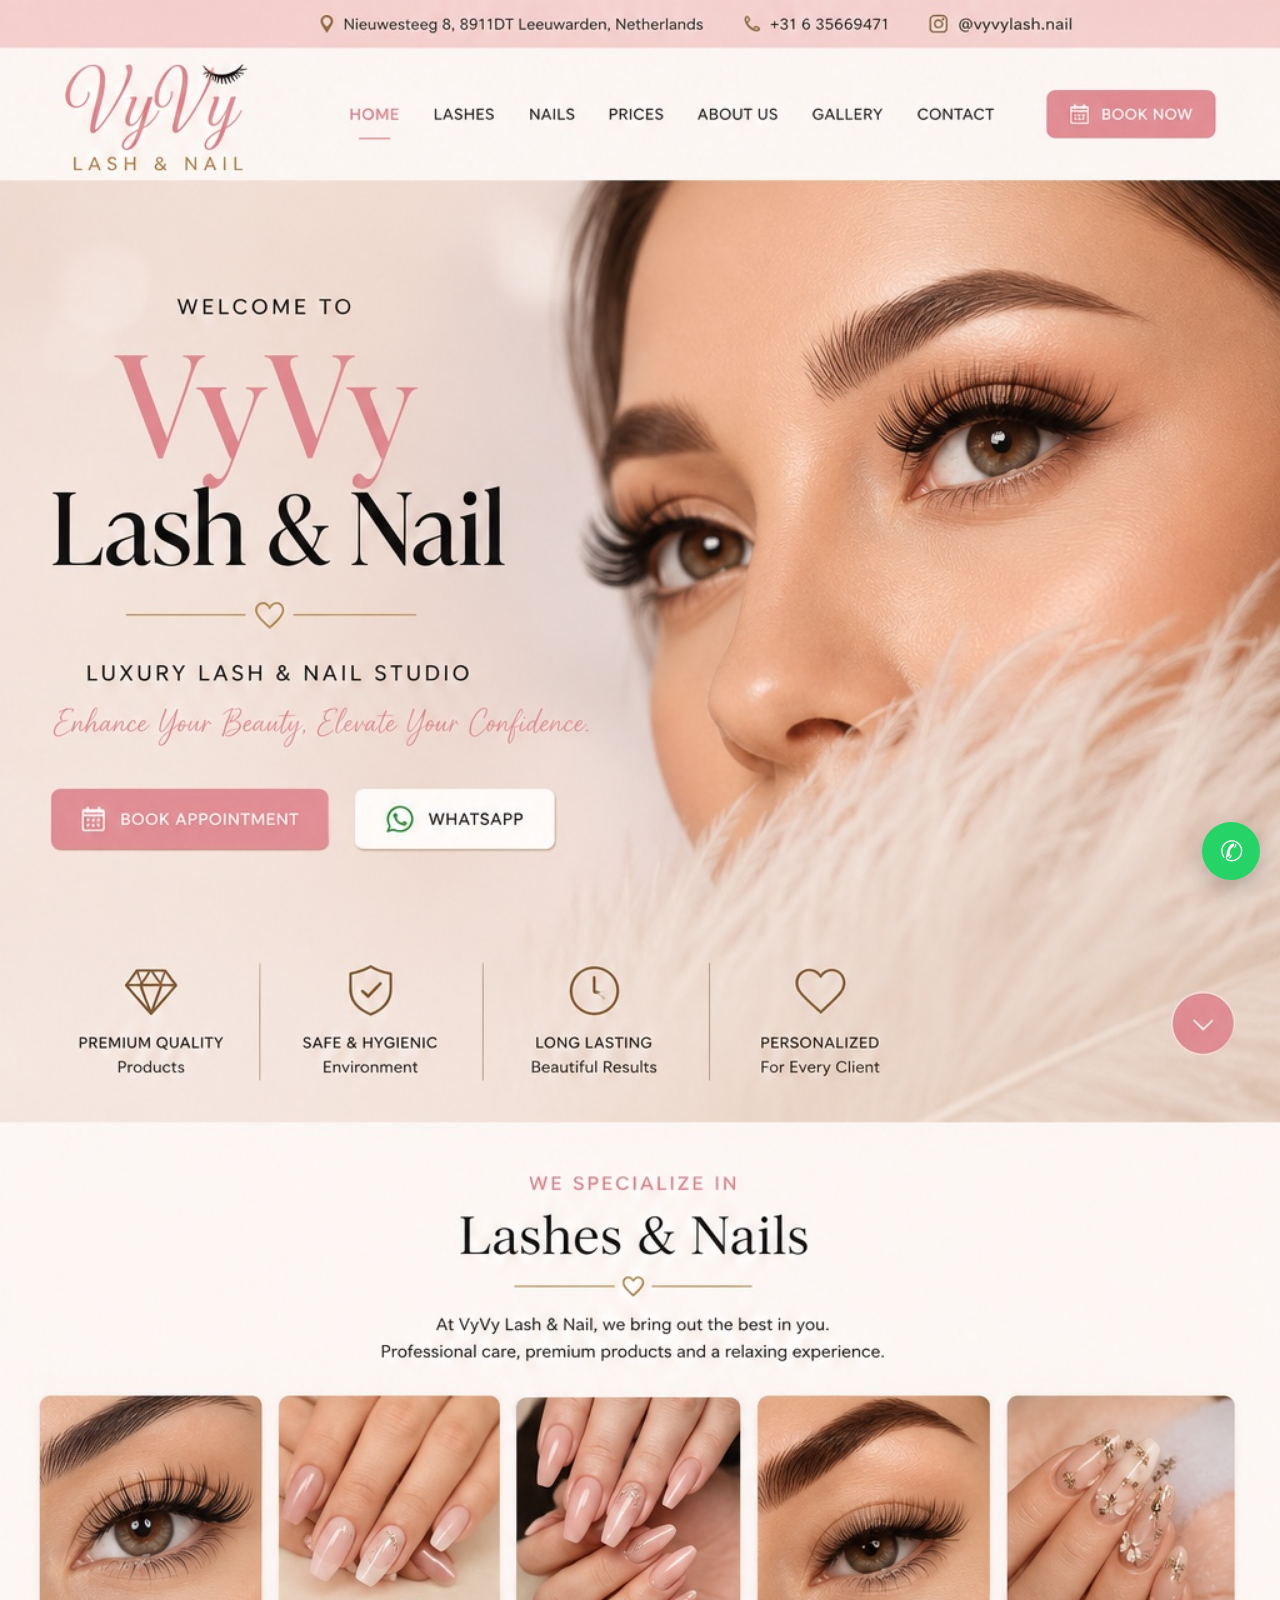
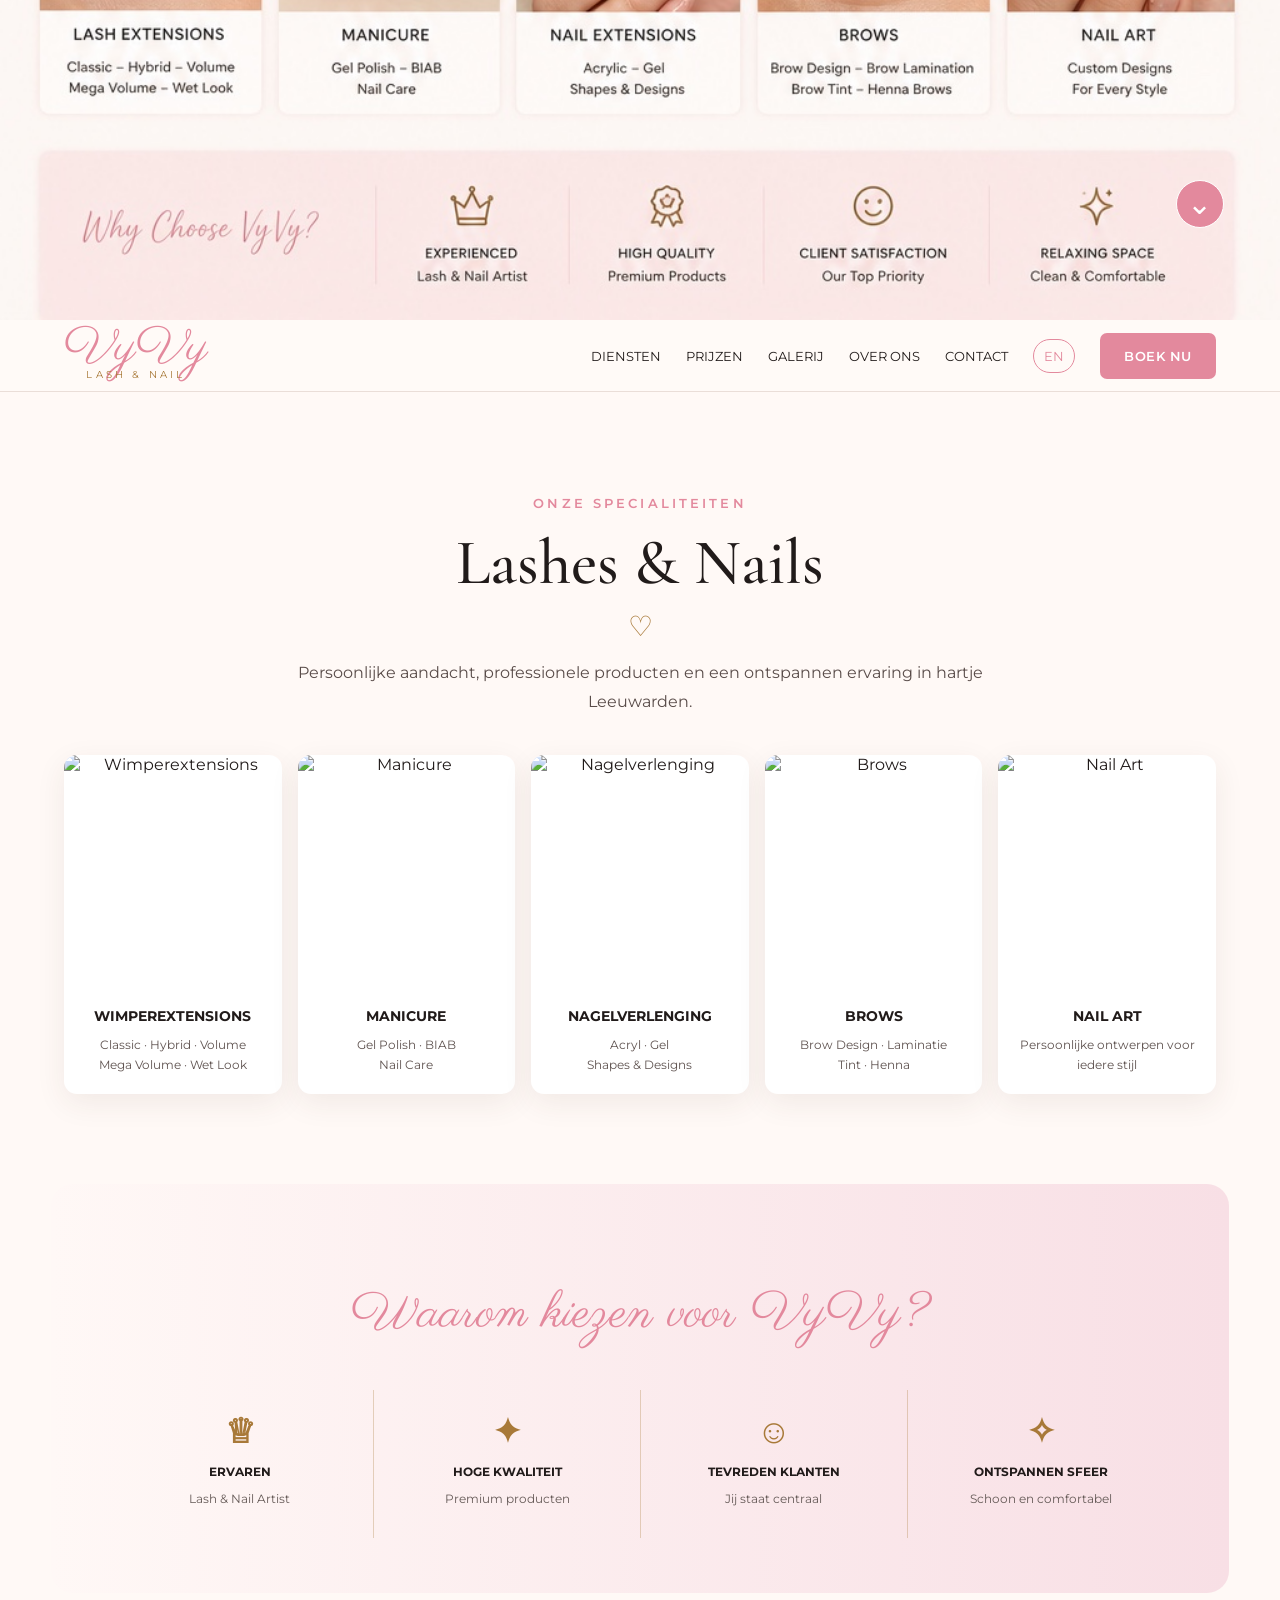
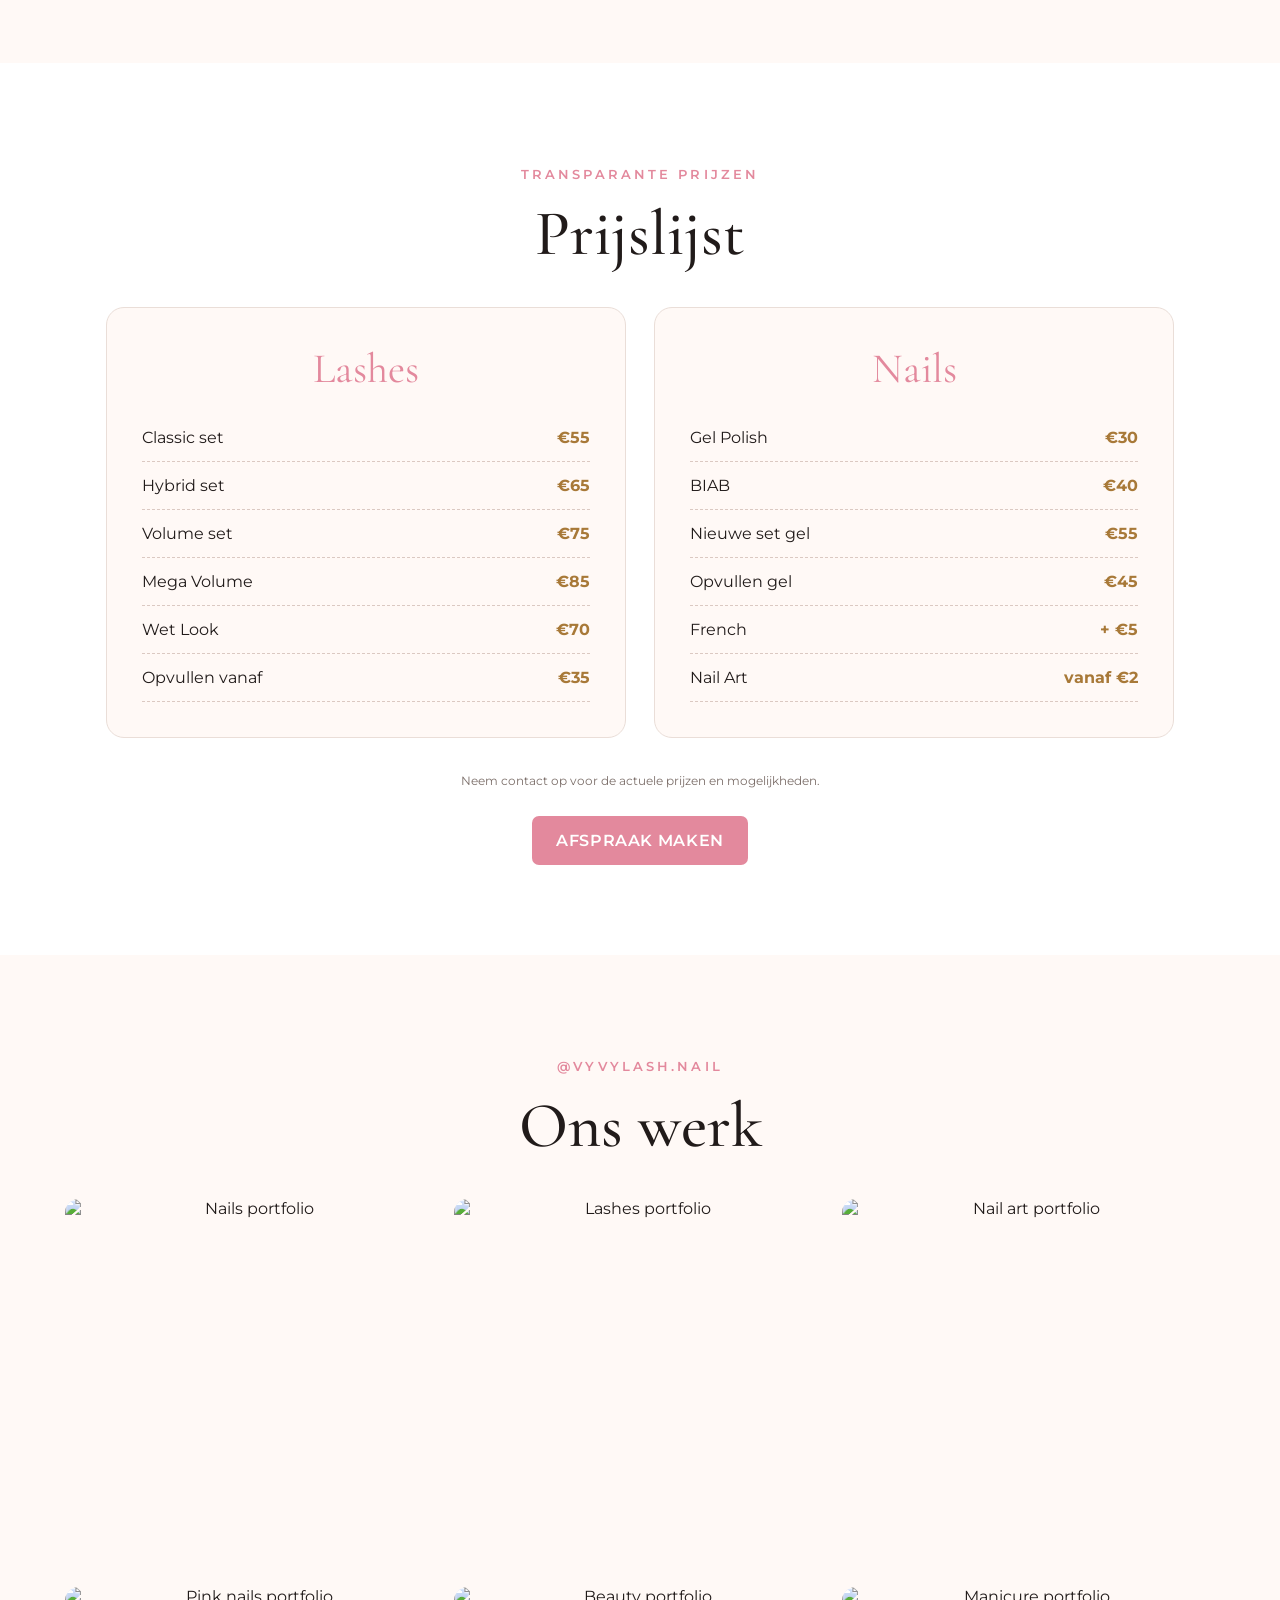
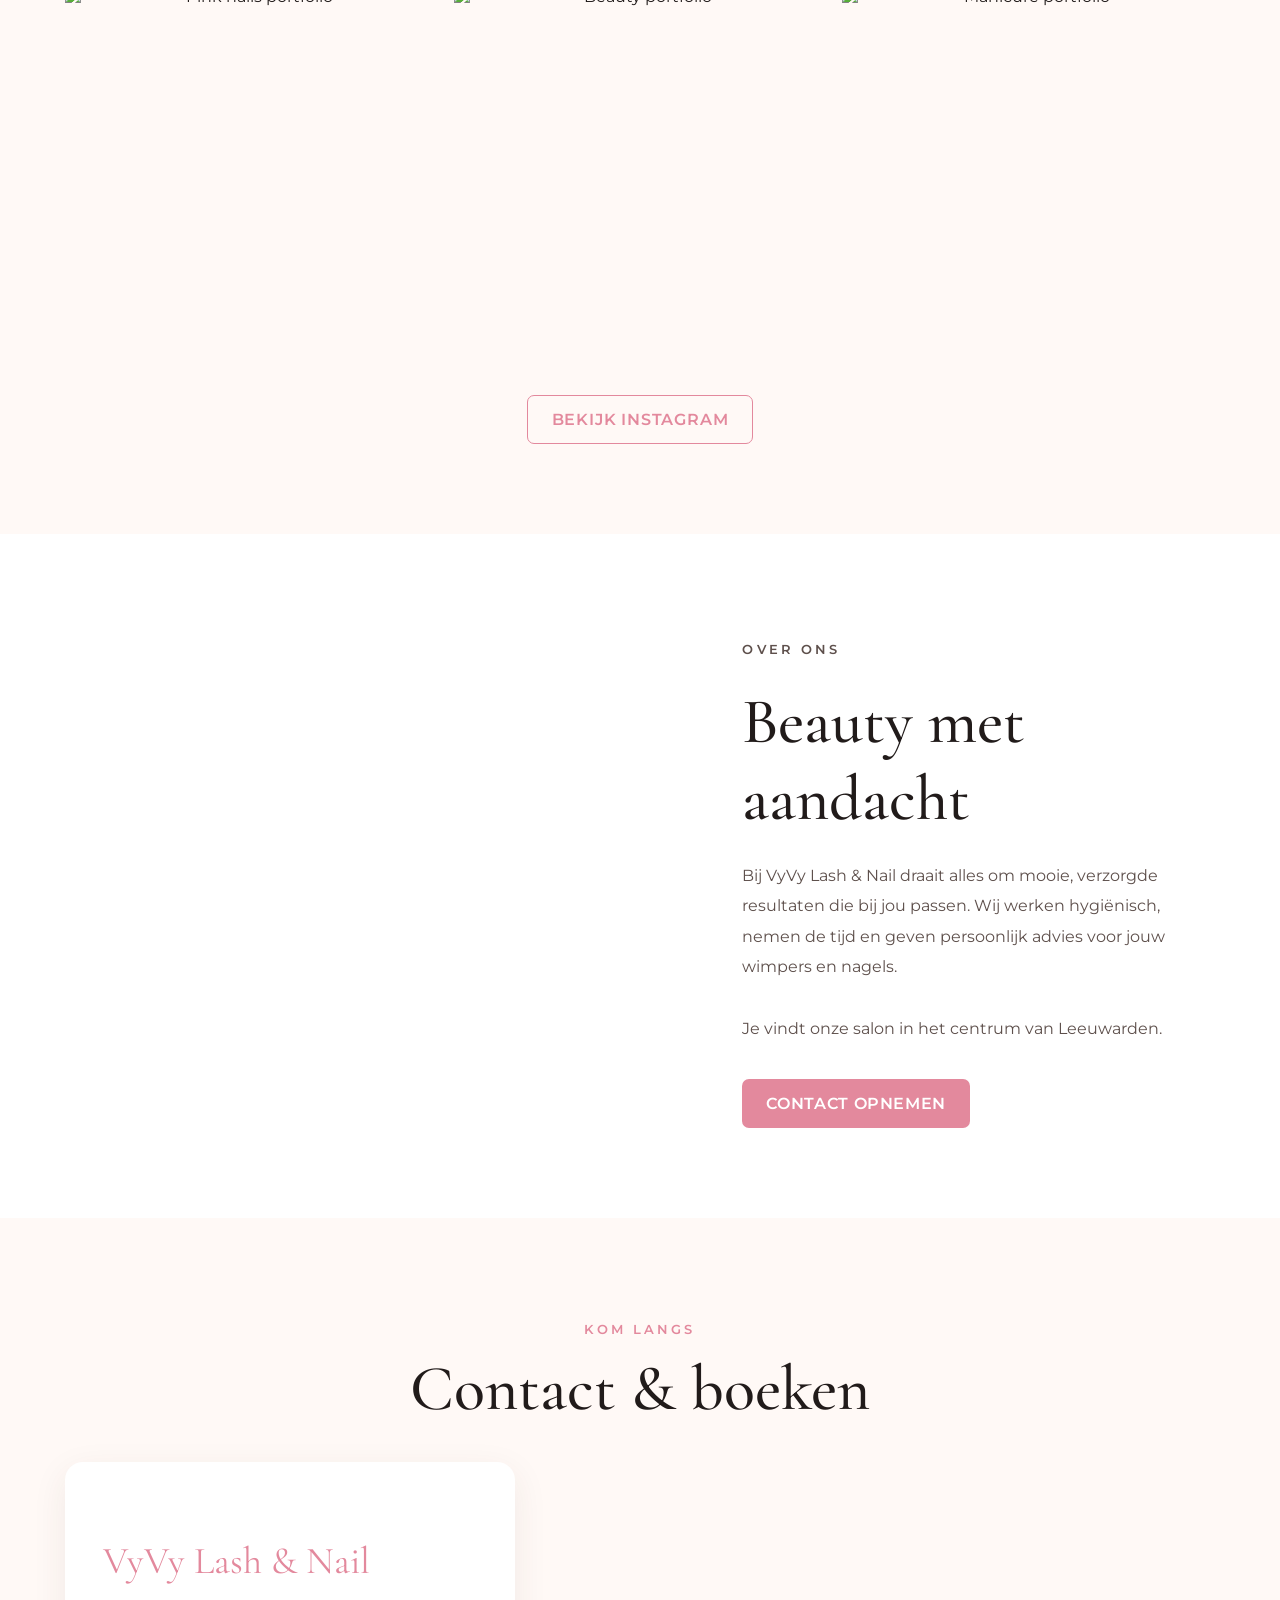
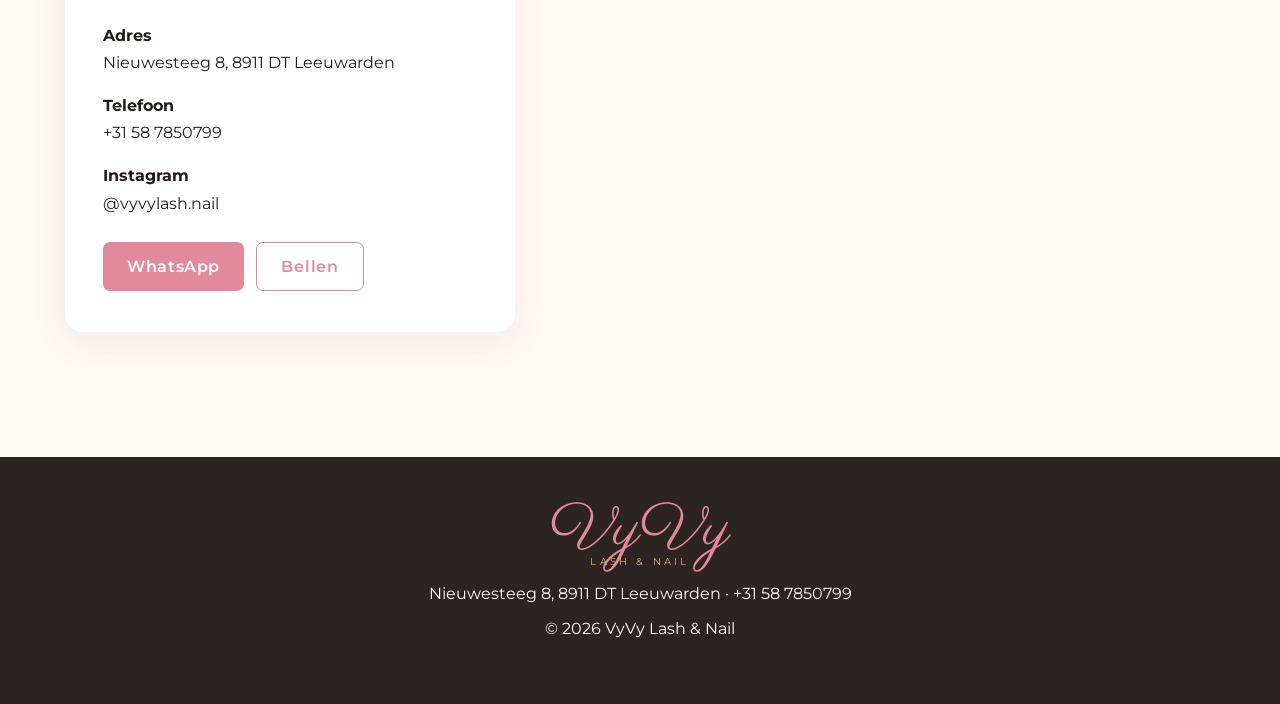
==== index.html @ ae6e7b39 "Update phone number in footer" ====
<!doctype html>
<html lang="nl">
<head>
  <meta charset="utf-8" />
  <meta name="viewport" content="width=device-width, initial-scale=1" />
  <meta name="description" content="VyVy Lash & Nail in Leeuwarden – wimperextensions, manicure, BIAB, gelnagels en nail art." />
  <meta name="theme-color" content="#e89aaa" />
  <title>VyVy Lash & Nail | Leeuwarden</title>
  <link rel="preconnect" href="https://fonts.googleapis.com">
  <link rel="preconnect" href="https://fonts.gstatic.com" crossorigin>
  <link href="https://fonts.googleapis.com/css2?family=Cormorant+Garamond:wght@400;500;600&family=Montserrat:wght@400;500;600&family=Parisienne&display=swap" rel="stylesheet">
  <link rel="stylesheet" href="styles.css" />
  <script src="https://identity.netlify.com/v1/netlify-identity-widget.js"></script>
</head>
<body id="top">
  <a class="skip" href="#services">Ga naar inhoud</a>

  <!-- Exact supplied front page -->
  <section class="reference-hero" aria-label="VyVy Lash & Nail voorpagina">
    <img src="assets/vyvy-front.jpeg" alt="VyVy Lash & Nail luxe voorpagina" />
    <a class="hot address" href="https://maps.google.com/?q=Nieuwesteeg+8+8911DT+Leeuwarden" data-map-link target="_blank" aria-label="Adres openen"></a>
    <a class="hot phone" href="tel:+31587850799" data-phone-link aria-label="Bellen"></a>
    <a class="hot instagram" href="https://instagram.com/vyvylash.nail" data-instagram-link target="_blank" aria-label="Instagram"></a>
    <a class="hot nav-home" href="#top" aria-label="Home"></a>
    <a class="hot nav-lashes" href="#lashes" aria-label="Lashes"></a>
    <a class="hot nav-nails" href="#nails" aria-label="Nails"></a>
    <a class="hot nav-prices" href="#prices" aria-label="Prijzen"></a>
    <a class="hot nav-about" href="#about" aria-label="Over ons"></a>
    <a class="hot nav-gallery" href="#gallery" aria-label="Galerij"></a>
    <a class="hot nav-contact" href="#contact" aria-label="Contact"></a>
    <a class="hot book-top" href="#" data-booking-link target="_blank" aria-label="Boek nu"></a>
    <a class="hot book-main" href="#" data-booking-link target="_blank" aria-label="Boek afspraak"></a>
    <a class="hot whatsapp-main" href="#" data-whatsapp-link target="_blank" aria-label="WhatsApp"></a>
    <a class="scroll-down" href="#services" aria-label="Verder naar beneden">⌄</a>
  </section>

  <header class="sticky-nav">
    <a class="mini-logo" href="#top"><span>VyVy</span><small>LASH & NAIL</small></a>
    <button class="menu-btn" aria-label="Menu openen" aria-expanded="false">☰</button>
    <nav class="menu">
      <a href="#services" data-nl="Diensten" data-en="Services">Diensten</a>
      <a href="#prices" data-nl="Prijzen" data-en="Prices">Prijzen</a>
      <a href="#gallery" data-nl="Galerij" data-en="Gallery">Galerij</a>
      <a href="#about" data-nl="Over ons" data-en="About us">Over ons</a>
      <a href="#contact" data-nl="Contact" data-en="Contact">Contact</a>
      <button id="langBtn" class="lang">EN</button>
      <a class="nav-book" href="#" data-booking-link target="_blank" data-nl="Boek nu" data-en="Book now">Boek nu</a>
    </nav>
  </header>

  <main>
    <section id="services" class="section intro">
      <p id="introEyebrow" class="eyebrow">ONZE SPECIALITEITEN</p>
      <h2 id="introTitle">Lashes & Nails</h2>
      <div class="ornament">♡</div>
      <p id="introText" class="lead">Persoonlijke aandacht, professionele producten en een ontspannen ervaring in hartje Leeuwarden.</p>

      <div id="serviceGrid" class="service-grid"></div>

    </section>

    <section class="benefits">
      <h2 class="script" data-nl="Waarom kiezen voor VyVy?" data-en="Why choose VyVy?">Waarom kiezen voor VyVy?</h2>
      <div class="benefit-grid">
        <div><b>♕</b><h3 data-nl="ERVAREN" data-en="EXPERIENCED">ERVAREN</h3><p data-nl="Lash & Nail Artist" data-en="Lash & Nail Artist">Lash & Nail Artist</p></div>
        <div><b>✦</b><h3 data-nl="HOGE KWALITEIT" data-en="HIGH QUALITY">HOGE KWALITEIT</h3><p data-nl="Premium producten" data-en="Premium products">Premium producten</p></div>
        <div><b>☺</b><h3 data-nl="TEVREDEN KLANTEN" data-en="CLIENT SATISFACTION">TEVREDEN KLANTEN</h3><p data-nl="Jij staat centraal" data-en="You come first">Jij staat centraal</p></div>
        <div><b>✧</b><h3 data-nl="ONTSPANNEN SFEER" data-en="RELAXING SPACE">ONTSPANNEN SFEER</h3><p data-nl="Schoon en comfortabel" data-en="Clean and comfortable">Schoon en comfortabel</p></div>
      </div>
    </section>

    <section id="prices" class="section prices">
      <p class="eyebrow" data-nl="TRANSPARANTE PRIJZEN" data-en="CLEAR PRICING">TRANSPARANTE PRIJZEN</p>
      <h2 data-nl="Prijslijst" data-en="Price list">Prijslijst</h2>
      <div class="price-columns">
        <div class="price-box"><h3>Lashes</h3><ul id="lashesPrices"></ul></div>
        <div class="price-box"><h3>Nails</h3><ul id="nailsPrices"></ul></div>
      </div>
      <p id="priceNote" class="small-note"></p>
      <a class="pink-btn" href="#" data-booking-link target="_blank" data-nl="AFSPRAAK MAKEN" data-en="BOOK APPOINTMENT">AFSPRAAK MAKEN</a>
    </section>

    <section id="gallery" class="section gallery">
      <p class="eyebrow">@VYVYLASH.NAIL</p>
      <h2 data-nl="Ons werk" data-en="Our work">Ons werk</h2>
      <div id="galleryGrid" class="gallery-grid"></div>
      <a class="outline-btn" href="https://instagram.com/vyvylash.nail" data-instagram-link target="_blank" data-nl="BEKIJK INSTAGRAM" data-en="VIEW INSTAGRAM">BEKIJK INSTAGRAM</a>
    </section>

    <section id="about" class="about">
      <div class="about-image"></div>
      <div class="about-copy">
        <p class="eyebrow" data-nl="OVER ONS" data-en="ABOUT US">OVER ONS</p>
        <h2 id="aboutTitle">Beauty met aandacht</h2>
        <p id="aboutText"></p>
        <p data-nl="Je vindt onze salon in het centrum van Leeuwarden." data-en="You can find our salon in the centre of Leeuwarden.">Je vindt onze salon in het centrum van Leeuwarden.</p>
        <a class="pink-btn" href="#contact" data-nl="CONTACT OPNEMEN" data-en="CONTACT US">CONTACT OPNEMEN</a>
      </div>
    </section>

    <section id="contact" class="section contact">
      <p class="eyebrow" data-nl="KOM LANGS" data-en="VISIT US">KOM LANGS</p>
      <h2 data-nl="Contact & boeken" data-en="Contact & booking">Contact & boeken</h2>
      <div class="contact-grid">
        <div class="contact-card">
          <h3 data-business-name>VyVy Lash & Nail</h3>
          <p><strong data-nl="Adres" data-en="Address">Adres</strong><br><a href="https://maps.google.com/?q=Nieuwesteeg+8+8911DT+Leeuwarden" data-map-link target="_blank"><span data-address>Nieuwesteeg 8, 8911 DT Leeuwarden</span></a></p>
          <p><strong data-nl="Telefoon" data-en="Phone">Telefoon</strong><br><a href="tel:+31635669471" data-phone-link><span data-phone-display>+31 6 35669471</span></a></p>
          <p><strong>Instagram</strong><br><a href="https://instagram.com/vyvylash.nail" data-instagram-link target="_blank"><span data-instagram>@vyvylash.nail</span></a></p>
          <div class="contact-actions"><a class="pink-btn" href="#" data-booking-link target="_blank">WhatsApp</a><a class="outline-btn" href="tel:+31635669471" data-phone-link data-nl="Bellen" data-en="Call">Bellen</a></div>
        </div>
        <iframe title="Kaart VyVy Lash & Nail" loading="lazy" src="https://www.google.com/maps?q=Nieuwesteeg%208%2C%208911DT%20Leeuwarden&output=embed"></iframe>
      </div>
    </section>
  </main>

  <footer>
    <div class="footer-logo"><span>VyVy</span><small>LASH & NAIL</small></div>
    <p><span data-address>Nieuwesteeg 8, 8911 DT Leeuwarden</span> · <span data-phone-display>+31 58 7850799</span></p>
    <p>© <span id="year"></span> VyVy Lash & Nail</p>
  </footer>

  <a class="whatsapp-float" href="#" data-whatsapp-link target="_blank" aria-label="WhatsApp">✆</a>
  <script src="script.js"></script>
</body>
</html>
---- styles.css ----
:root{--pink:#e3899d;--pink2:#f7d9df;--cream:#fff9f6;--ink:#211b1a;--gold:#a87938;--line:#eaded8}
*{box-sizing:border-box}html{scroll-behavior:smooth}body{margin:0;background:var(--cream);color:var(--ink);font-family:Montserrat,Arial,sans-serif}img{max-width:100%;display:block}a{color:inherit;text-decoration:none}.skip{position:absolute;left:-9999px}.skip:focus{left:12px;top:12px;background:#fff;padding:10px;z-index:999}
.reference-hero{position:relative;max-width:1600px;margin:auto;background:#fff;overflow:hidden}.reference-hero>img{width:100%;height:auto}.hot{position:absolute;z-index:4;border-radius:8px}.hot:focus-visible{outline:3px solid var(--pink)}.address{left:23.8%;top:.5%;width:30.5%;height:1.9%}.phone{left:57.7%;top:.5%;width:14%;height:1.9%}.instagram{left:72.7%;top:.5%;width:16.5%;height:1.9%}.nav-home{left:26.7%;top:4.4%;width:6%;height:2.6%}.nav-lashes{left:33.3%;top:4.4%;width:7%;height:2.6%}.nav-nails{left:40.6%;top:4.4%;width:6%;height:2.6%}.nav-prices{left:47.3%;top:4.4%;width:6.5%;height:2.6%}.nav-about{left:54.1%;top:4.4%;width:9%;height:2.6%}.nav-gallery{left:63.2%;top:4.4%;width:8.1%;height:2.6%}.nav-contact{left:71.2%;top:4.4%;width:8.3%;height:2.6%}.book-top{left:81.3%;top:3.95%;width:13.7%;height:3.4%}.book-main{left:4%;top:41%;width:21.8%;height:4.1%}.whatsapp-main{left:27.4%;top:41%;width:16.2%;height:4.1%}.scroll-down{position:absolute;right:4.4%;bottom:4.8%;width:48px;height:48px;border-radius:50%;background:var(--pink);color:#fff;display:grid;place-items:center;font-size:30px;border:1px solid #fff;z-index:5}
.sticky-nav{position:sticky;top:0;z-index:20;min-height:72px;background:rgba(255,250,247,.96);backdrop-filter:blur(10px);border-bottom:1px solid var(--line);display:flex;align-items:center;justify-content:space-between;padding:10px 5vw}.mini-logo,.footer-logo{display:flex;flex-direction:column;align-items:center}.mini-logo span,.footer-logo span{font:48px Parisienne,cursive;color:var(--pink);line-height:.8}.mini-logo small,.footer-logo small{letter-spacing:.32em;color:var(--gold);font-size:10px}.menu{display:flex;align-items:center;gap:25px;font-size:13px;text-transform:uppercase}.menu a:not(.nav-book):hover{color:var(--pink)}.nav-book,.pink-btn{display:inline-block;background:var(--pink);color:#fff;padding:15px 24px;border-radius:7px;font-weight:600;letter-spacing:.04em}.lang,.menu-btn{background:none;border:0;font:inherit;cursor:pointer}.lang{border:1px solid var(--pink);border-radius:99px;padding:8px 10px;color:var(--pink)}.menu-btn{display:none;font-size:25px}
.section{padding:90px 5vw;text-align:center}.eyebrow{color:var(--pink);letter-spacing:.24em;font-size:13px;font-weight:600}.section h2,.about h2{font:500 clamp(42px,5vw,68px) 'Cormorant Garamond',serif;margin:8px 0}.ornament{color:var(--gold);font-size:28px}.lead{max-width:730px;margin:16px auto 38px;line-height:1.8;color:#594c49}.service-grid{display:grid;grid-template-columns:repeat(5,1fr);gap:16px;max-width:1450px;margin:auto}.service-card{background:#fff;border-radius:13px;overflow:hidden;box-shadow:0 9px 30px rgba(74,49,44,.08);transition:.25s}.service-card:hover{transform:translateY(-6px)}.service-card img{width:100%;aspect-ratio:4/4.3;object-fit:cover}.service-card div{padding:18px 12px}.service-card h3{font-size:14px;text-transform:uppercase;margin:0 0 10px}.service-card p{font-size:12px;line-height:1.7;margin:0;color:#5f5350}
.benefits{margin:0 4vw 70px;padding:55px;background:linear-gradient(90deg,#fff8f6,#f8dfe5);border-radius:22px;text-align:center}.script{font:50px Parisienne,cursive;color:var(--pink);font-weight:400}.benefit-grid{display:grid;grid-template-columns:repeat(4,1fr)}.benefit-grid>div{padding:20px;border-left:1px solid rgba(168,121,56,.3)}.benefit-grid>div:first-child{border-left:0}.benefit-grid b{font-size:34px;color:var(--gold)}.benefit-grid h3{font-size:12px}.benefit-grid p{font-size:12px;color:#655a57}
.prices{background:#fff}.price-columns{display:grid;grid-template-columns:repeat(2,minmax(0,520px));justify-content:center;gap:28px;margin:35px auto}.price-box{text-align:left;padding:35px;background:var(--cream);border:1px solid var(--line);border-radius:18px}.price-box h3{text-align:center;font:42px 'Cormorant Garamond',serif;color:var(--pink);margin:0 0 20px}.price-box ul{list-style:none;padding:0;margin:0}.price-box li{display:flex;justify-content:space-between;gap:20px;padding:14px 0;border-bottom:1px dashed #dbc9c2}.price-box strong{color:var(--gold)}.small-note{font-size:12px;color:#7c6f6a;margin-bottom:28px}
.gallery-grid{display:grid;grid-template-columns:repeat(3,1fr);gap:16px;max-width:1150px;margin:35px auto}.gallery-grid img{width:100%;aspect-ratio:1;object-fit:cover;border-radius:14px}.outline-btn{display:inline-block;border:1px solid var(--pink);color:var(--pink);padding:14px 24px;border-radius:7px;font-weight:600;letter-spacing:.05em}
.about{display:grid;grid-template-columns:1fr 1fr;min-height:620px;background:#fff}.about-image{background:url('https://images.unsplash.com/photo-1560066984-138dadb4c035?auto=format&fit=crop&w=1200&q=85') center/cover}.about-copy{padding:90px 8vw;display:flex;flex-direction:column;justify-content:center;align-items:flex-start}.about-copy p{line-height:1.9;color:#5e504c}.about-copy .pink-btn{margin-top:18px}
.contact-grid{display:grid;grid-template-columns:.8fr 1.2fr;gap:25px;max-width:1150px;margin:35px auto;text-align:left}.contact-card{background:#fff;padding:38px;border-radius:18px;box-shadow:0 10px 35px rgba(74,49,44,.08)}.contact-card h3{font:38px 'Cormorant Garamond',serif;color:var(--pink)}.contact-card p{line-height:1.7}.contact-card a:hover{color:var(--pink)}.contact-actions{display:flex;gap:12px;margin-top:25px}.contact iframe{width:100%;min-height:470px;border:0;border-radius:18px}
footer{text-align:center;background:#2c2422;color:#fff;padding:50px 20px}.footer-logo span{font-size:60px}.footer-logo small{color:#dcb477}.whatsapp-float{position:fixed;right:20px;bottom:20px;width:58px;height:58px;border-radius:50%;background:#25d366;color:#fff;display:grid;place-items:center;font-size:28px;box-shadow:0 8px 25px rgba(0,0,0,.22);z-index:50}
@media(max-width:1000px){.service-grid{grid-template-columns:repeat(2,1fr)}.service-card:last-child{grid-column:1/-1;max-width:50%;justify-self:center}.menu{position:absolute;right:4vw;top:72px;background:#fff;flex-direction:column;align-items:stretch;padding:24px;box-shadow:0 12px 30px rgba(0,0,0,.12);border-radius:10px;display:none}.menu.open{display:flex}.menu-btn{display:block}.benefit-grid{grid-template-columns:repeat(2,1fr)}.about{grid-template-columns:1fr}.about-image{min-height:500px}.contact-grid{grid-template-columns:1fr}}
@media(max-width:700px){.reference-hero{overflow-x:auto}.reference-hero>img{width:720px;max-width:none}.hot,.scroll-down{display:none}.section{padding:65px 20px}.service-grid{grid-template-columns:1fr}.service-card:last-child{grid-column:auto;max-width:none}.benefits{margin:0 14px 45px;padding:35px 18px}.benefit-grid{grid-template-columns:1fr 1fr}.benefit-grid>div:nth-child(odd){border-left:0}.script{font-size:38px}.price-columns{grid-template-columns:1fr}.gallery-grid{grid-template-columns:repeat(2,1fr)}.about-image{min-height:360px}.about-copy{padding:65px 25px}.contact-actions{flex-direction:column}.sticky-nav{padding:10px 18px}}
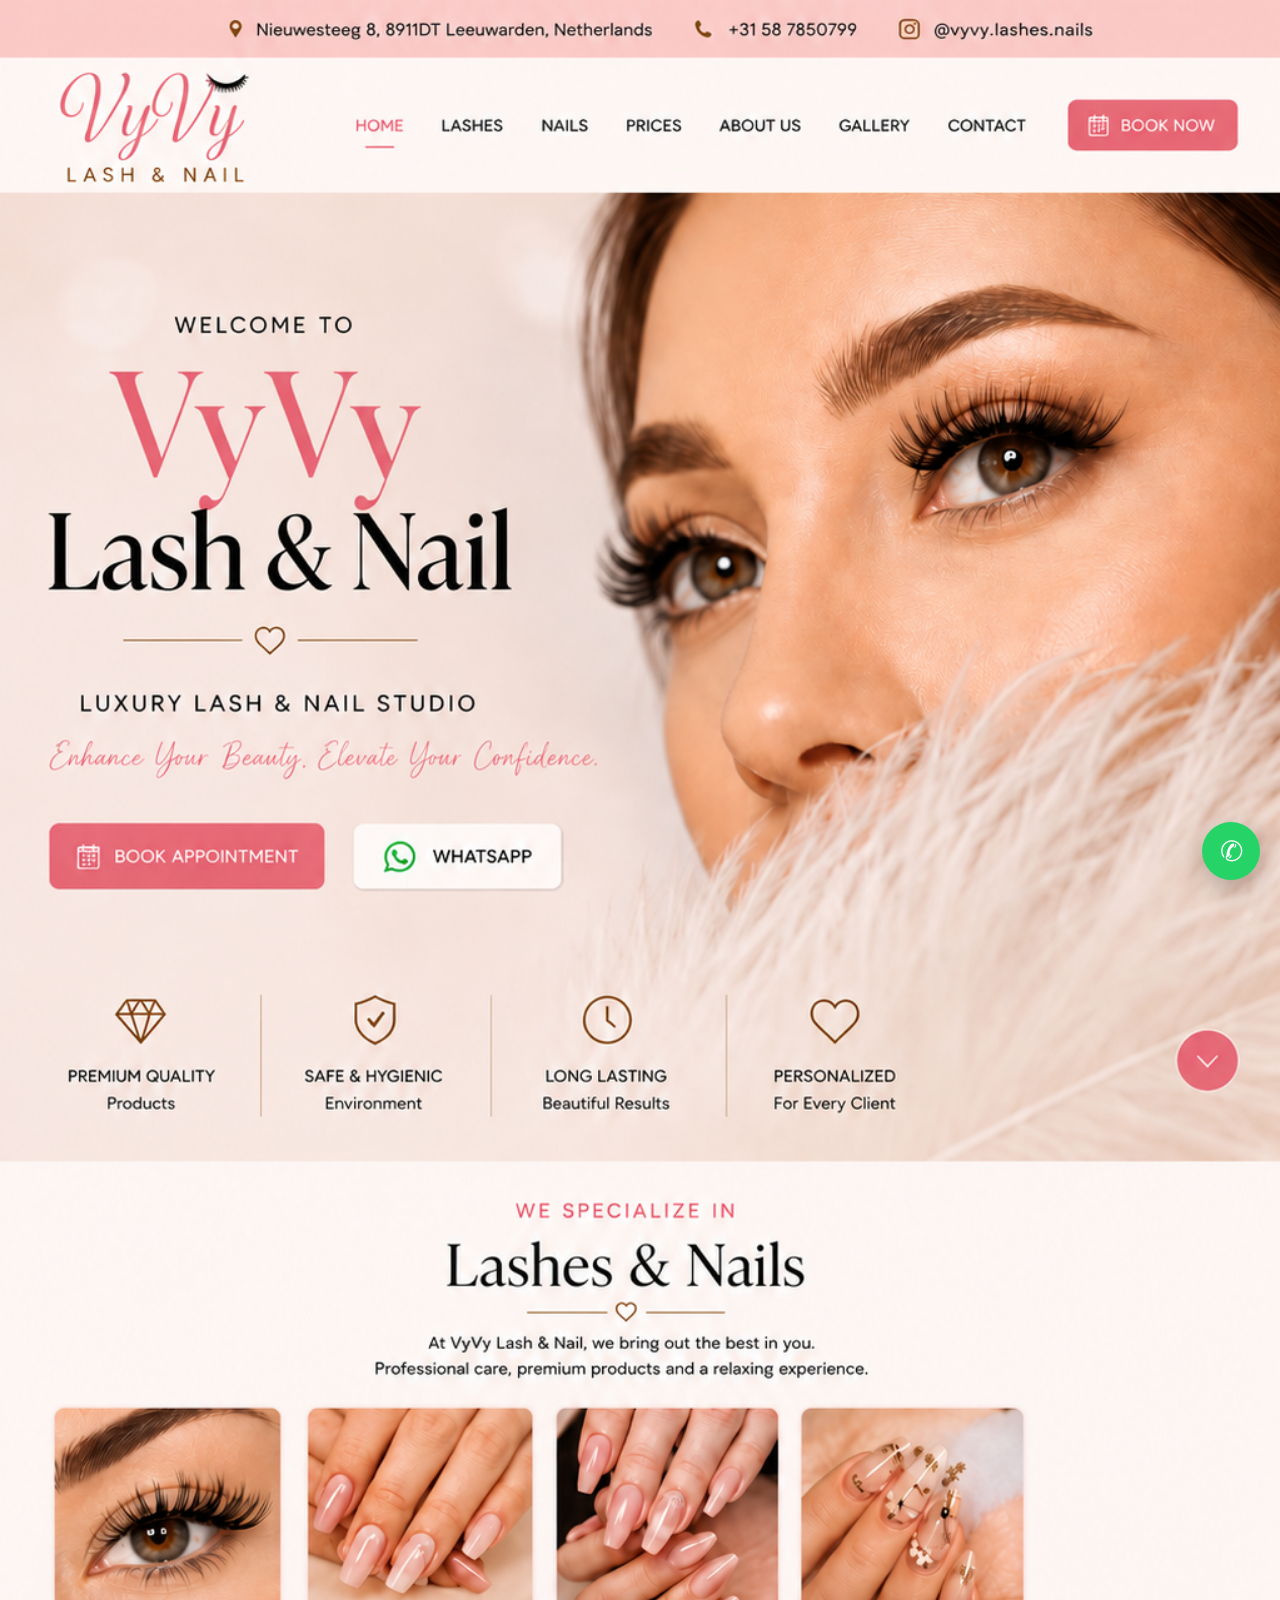
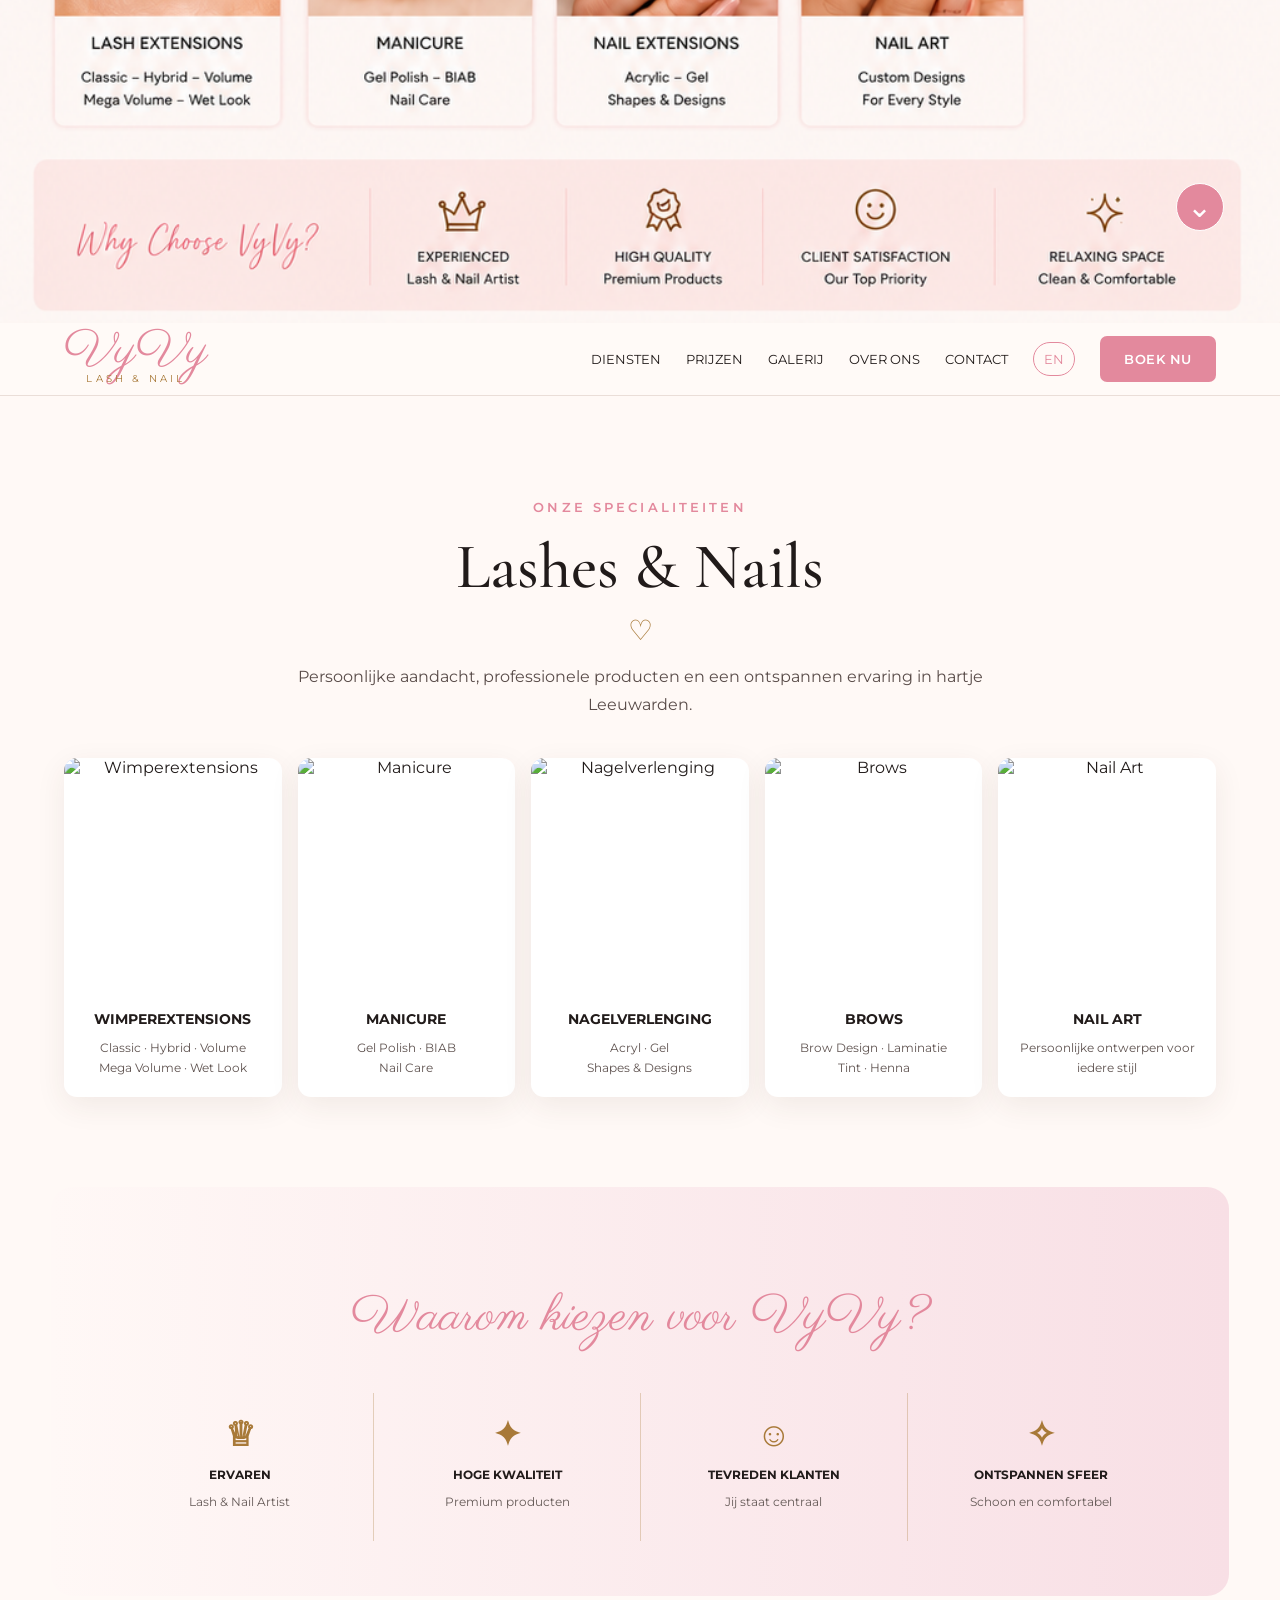
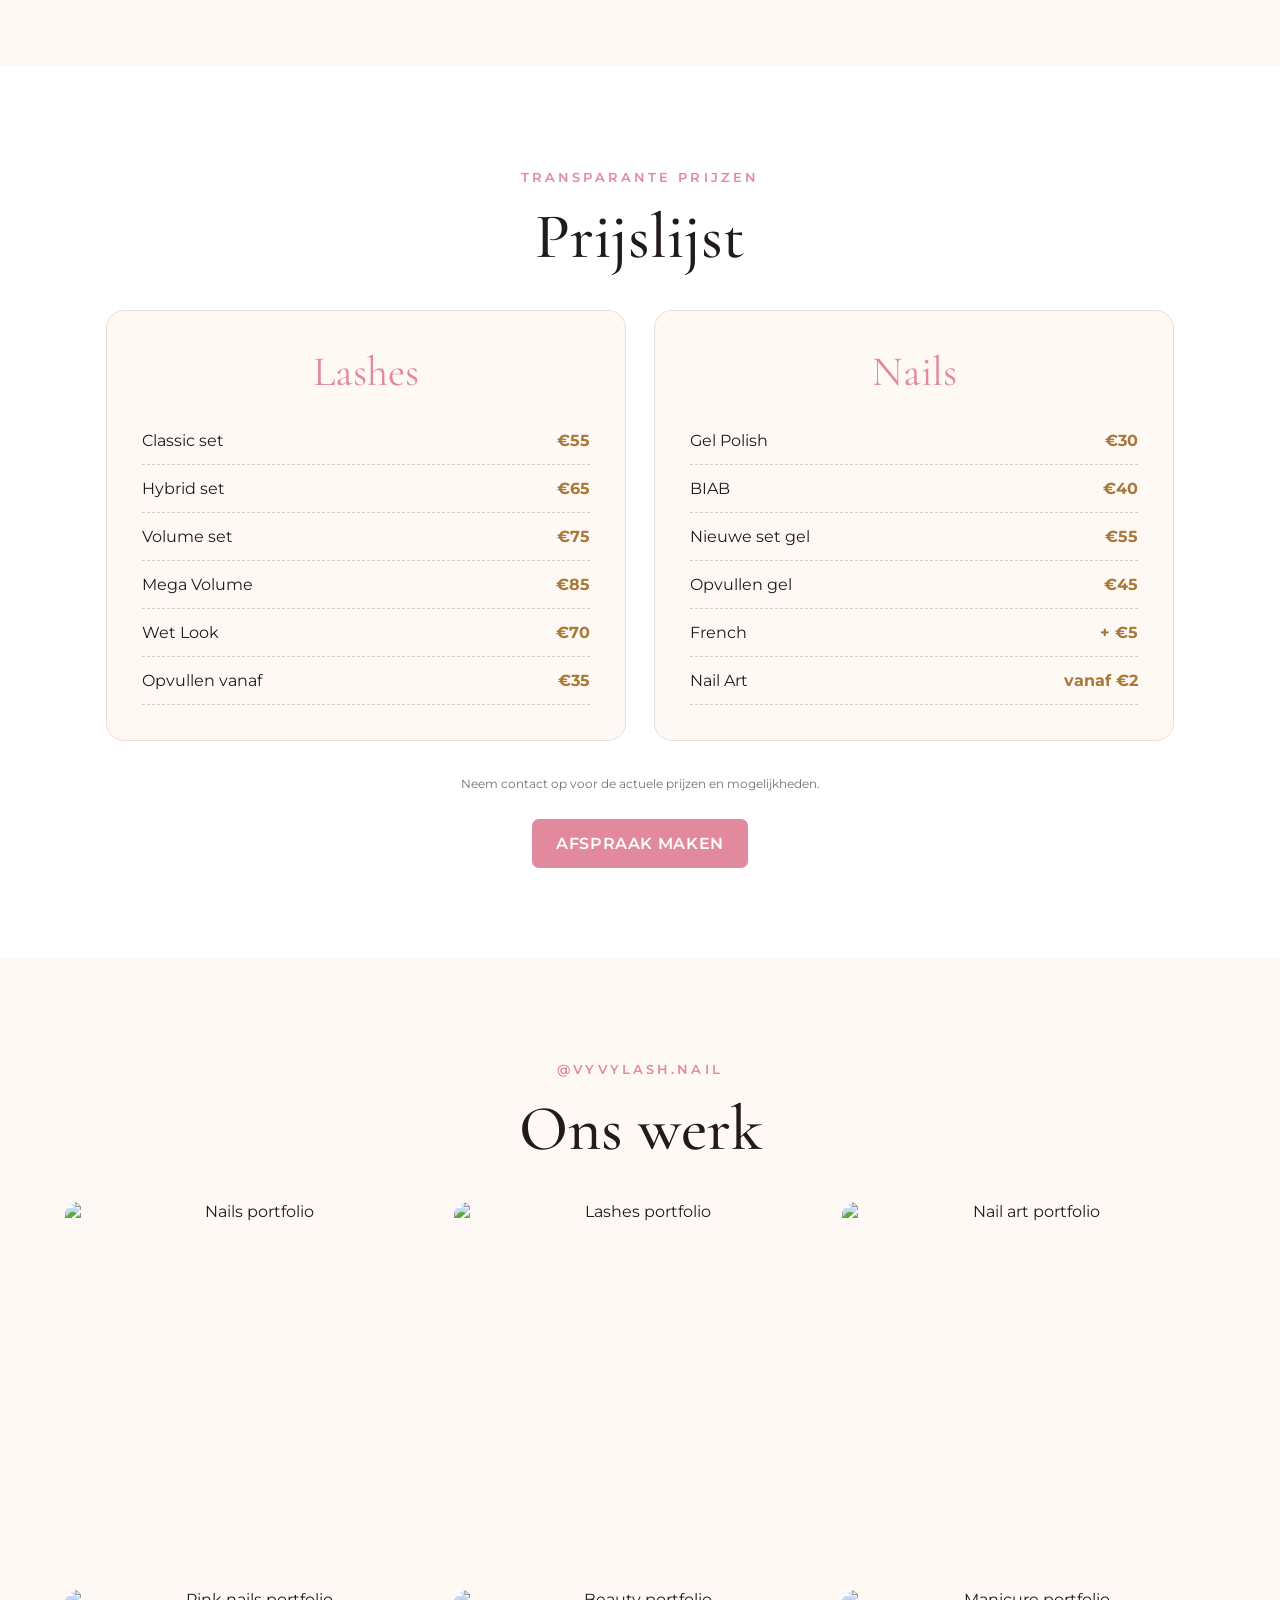
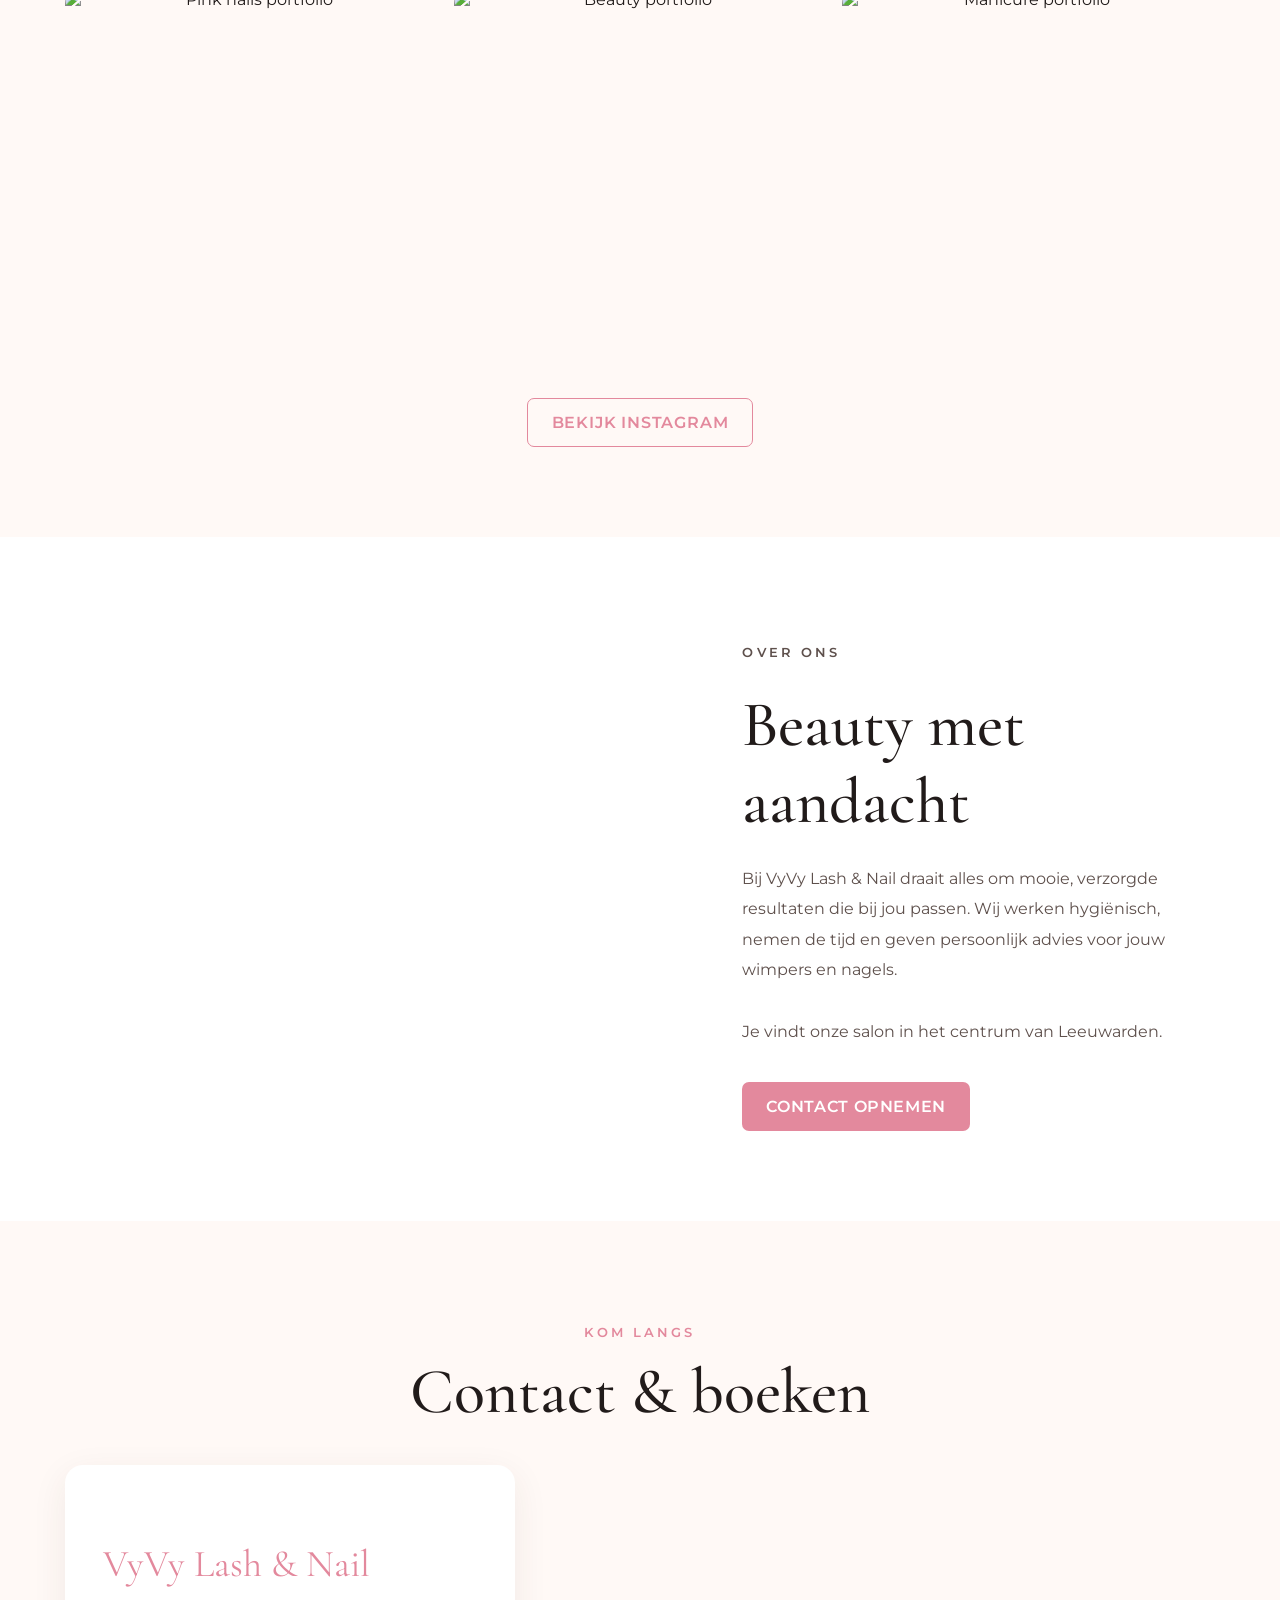
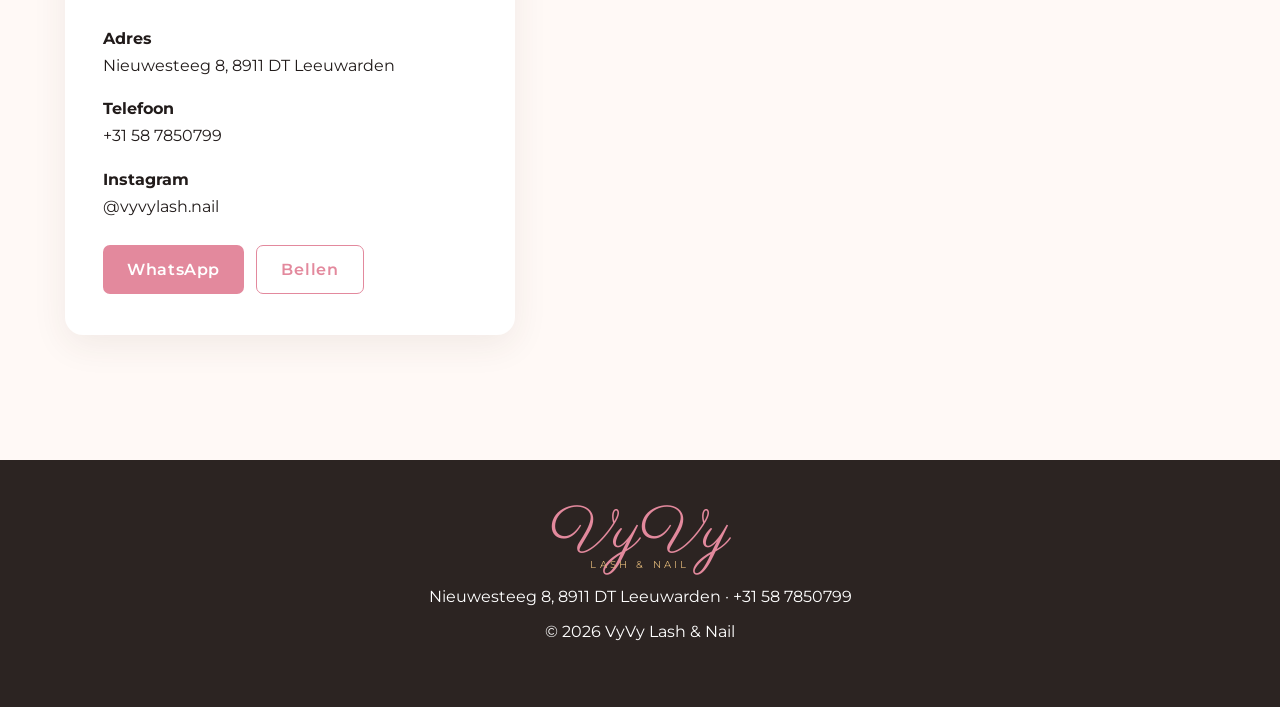
==== commit 518cfe41: "Update front page image source in index.html" ====
--- a/index.html
+++ b/index.html
@@ -17,7 +17,7 @@
 
   <!-- Exact supplied front page -->
   <section class="reference-hero" aria-label="VyVy Lash & Nail voorpagina">
-    <img src="assets/vyvy-front.jpeg" alt="VyVy Lash & Nail luxe voorpagina" />
+    <img src="assets/vyvy-front (2).jpeg" alt="VyVy Lash & Nail luxe voorpagina" />
     <a class="hot address" href="https://maps.google.com/?q=Nieuwesteeg+8+8911DT+Leeuwarden" data-map-link target="_blank" aria-label="Adres openen"></a>
     <a class="hot phone" href="tel:+31587850799" data-phone-link aria-label="Bellen"></a>
     <a class="hot instagram" href="https://instagram.com/vyvylash.nail" data-instagram-link target="_blank" aria-label="Instagram"></a>
@@ -105,7 +105,7 @@
         <div class="contact-card">
           <h3 data-business-name>VyVy Lash & Nail</h3>
           <p><strong data-nl="Adres" data-en="Address">Adres</strong><br><a href="https://maps.google.com/?q=Nieuwesteeg+8+8911DT+Leeuwarden" data-map-link target="_blank"><span data-address>Nieuwesteeg 8, 8911 DT Leeuwarden</span></a></p>
-          <p><strong data-nl="Telefoon" data-en="Phone">Telefoon</strong><br><a href="tel:+31635669471" data-phone-link><span data-phone-display>+31 6 35669471</span></a></p>
+          <p><strong data-nl="Telefoon" data-en="Phone">Telefoon</strong><br><a href="tel:+31587850799" data-phone-link><span data-phone-display>+31 58 7850799</span></a></p>
           <p><strong>Instagram</strong><br><a href="https://instagram.com/vyvylash.nail" data-instagram-link target="_blank"><span data-instagram>@vyvylash.nail</span></a></p>
           <div class="contact-actions"><a class="pink-btn" href="#" data-booking-link target="_blank">WhatsApp</a><a class="outline-btn" href="tel:+31635669471" data-phone-link data-nl="Bellen" data-en="Call">Bellen</a></div>
         </div>
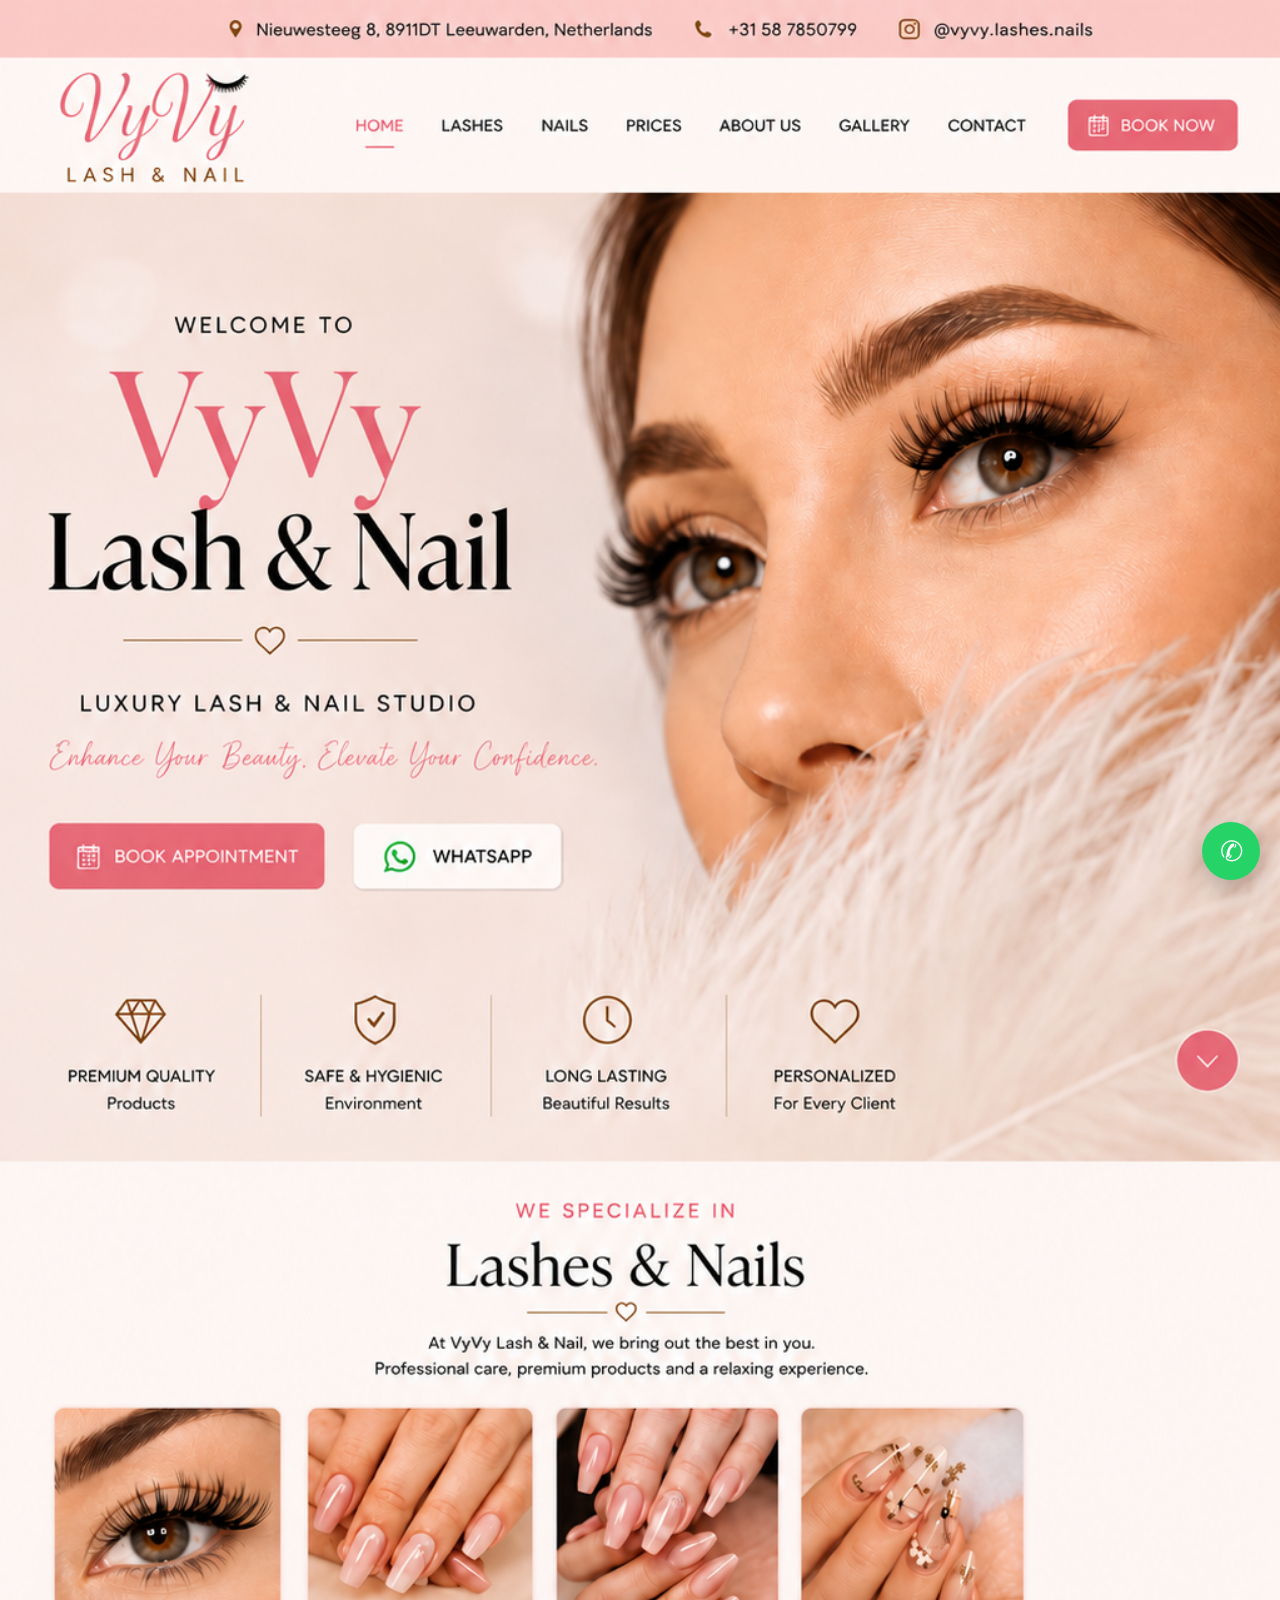
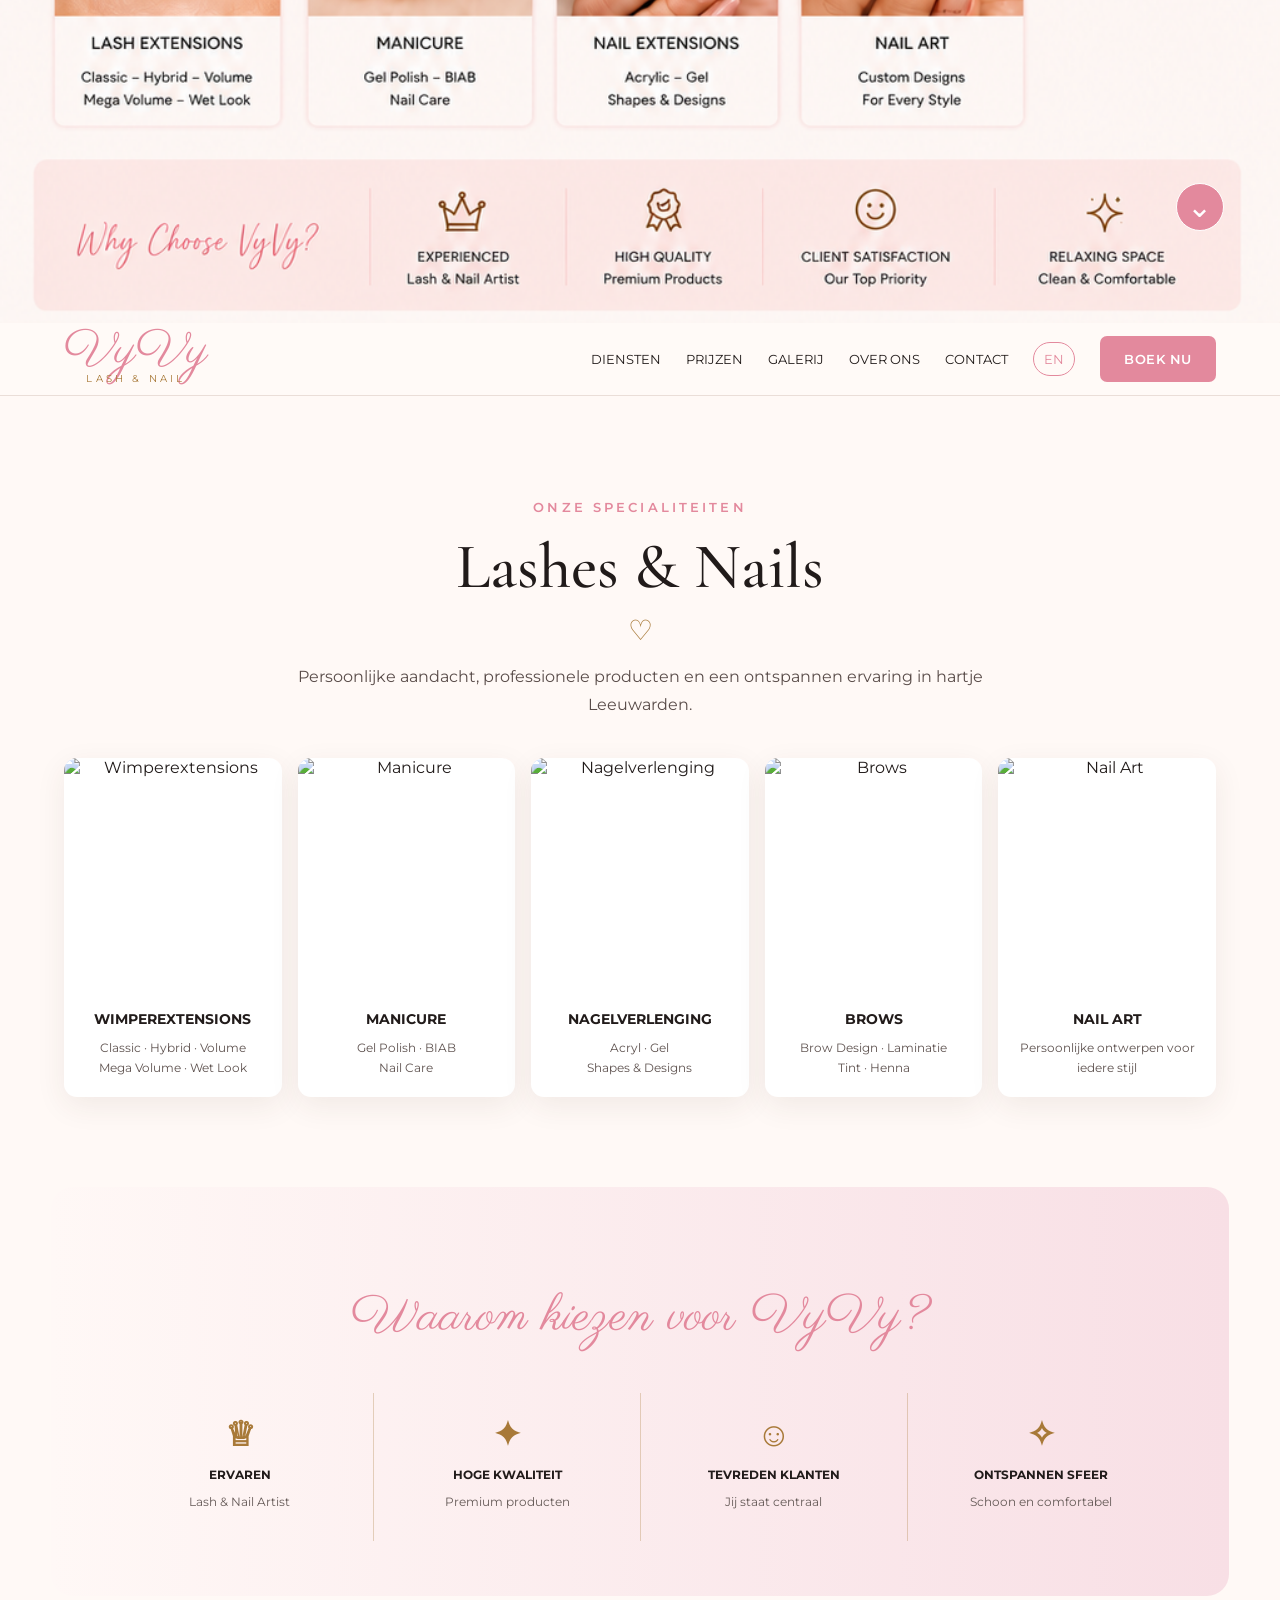
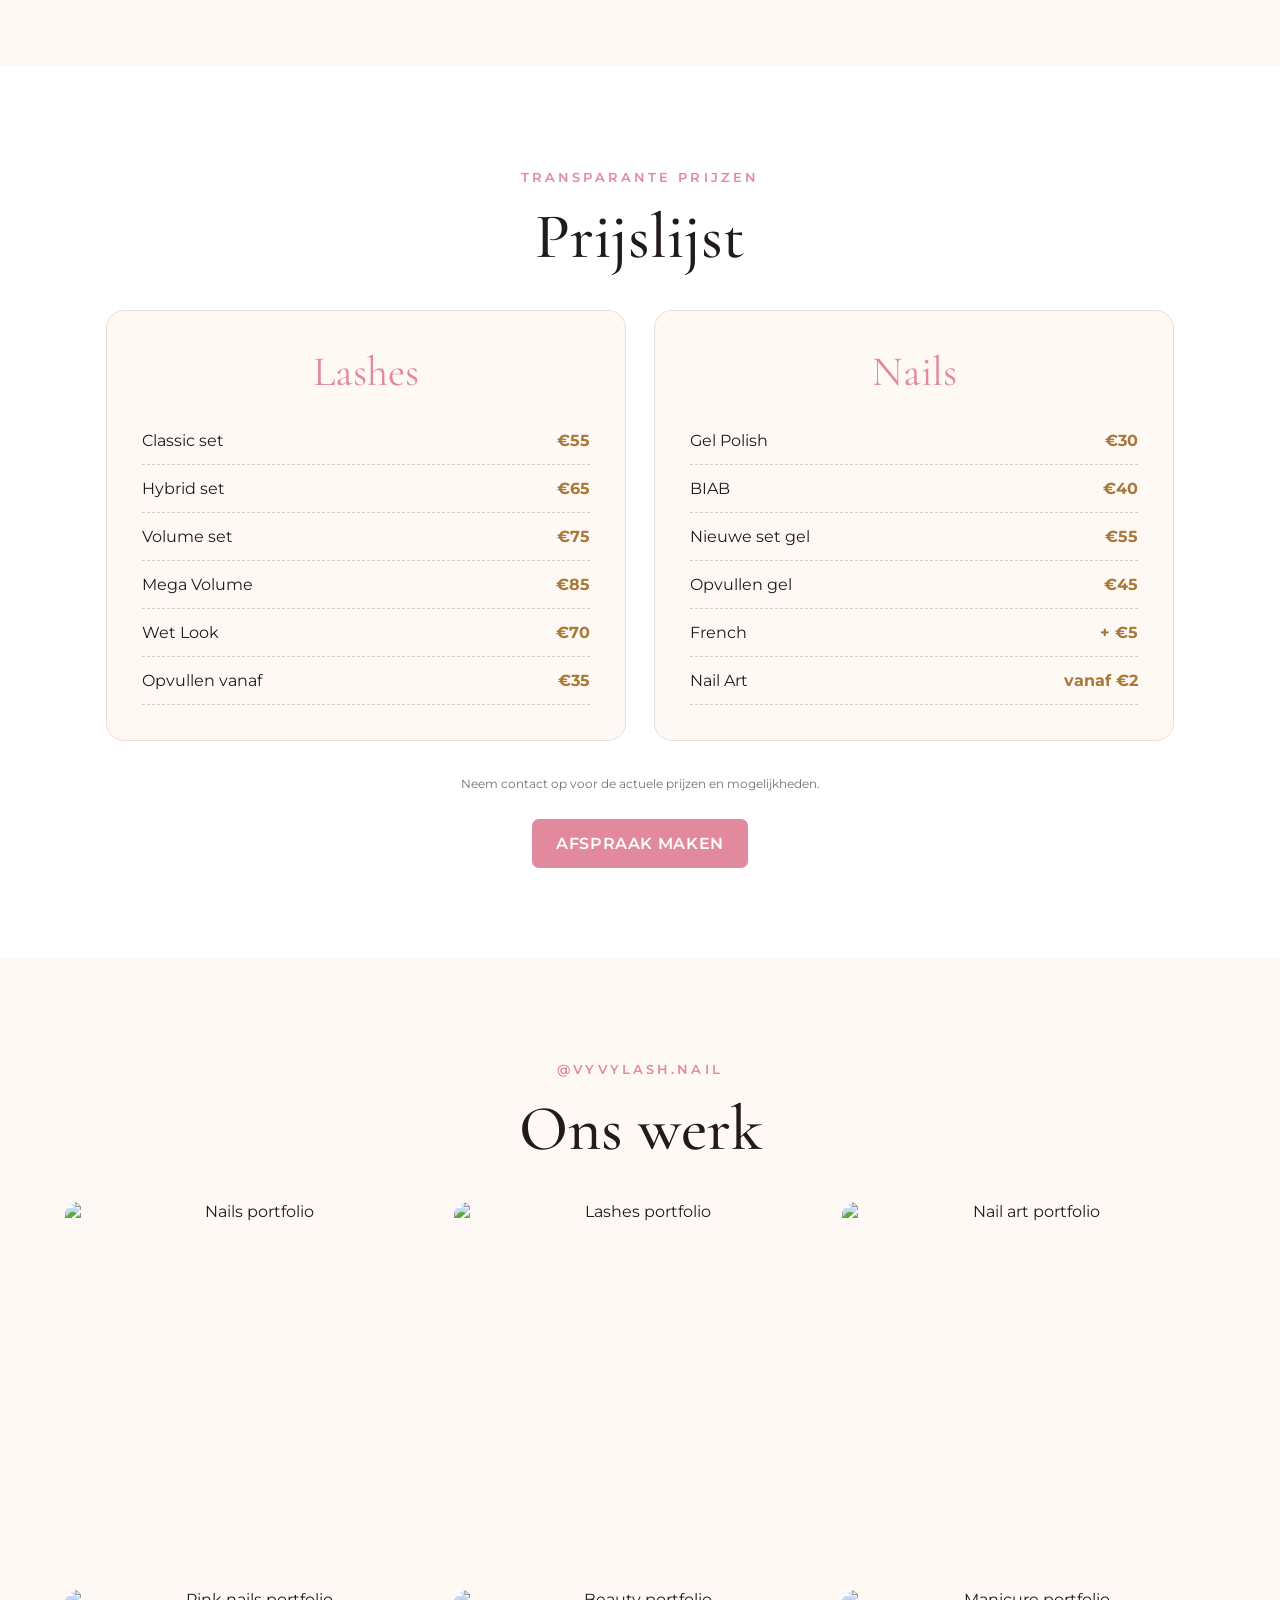
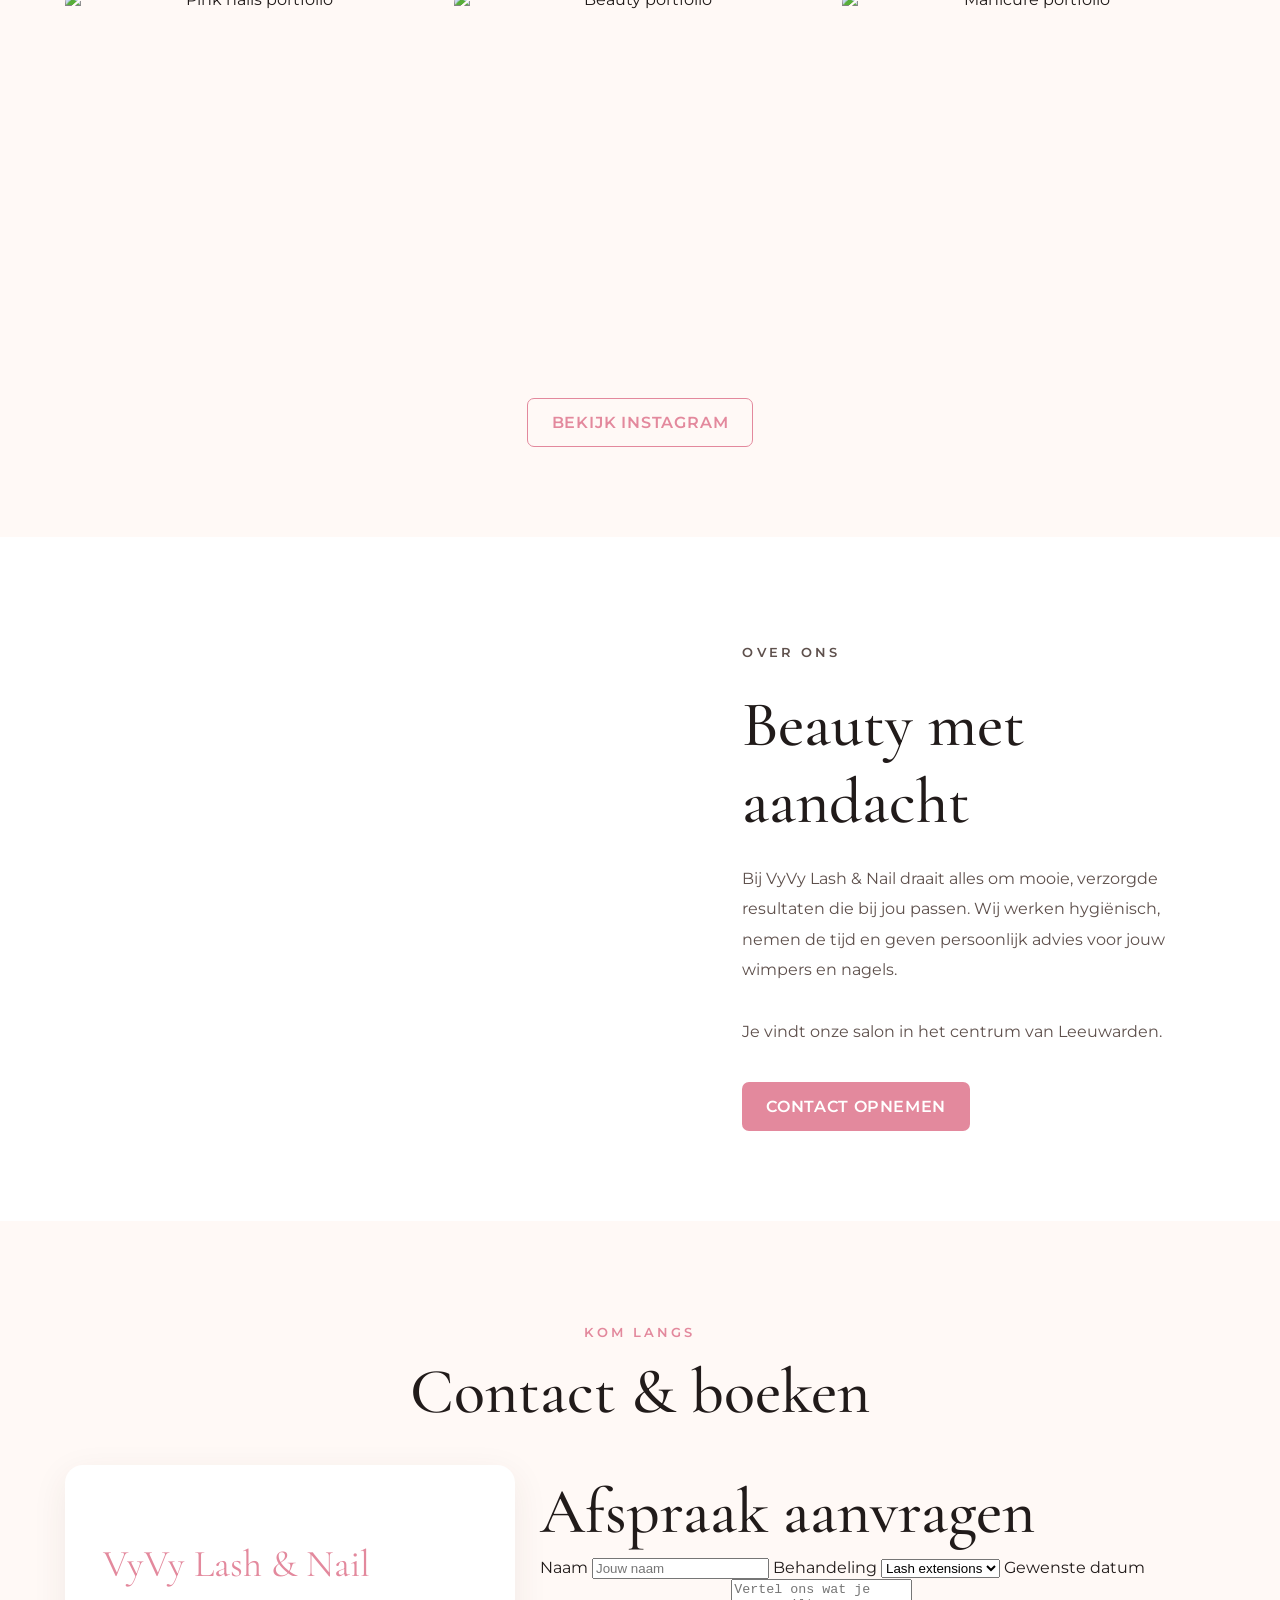
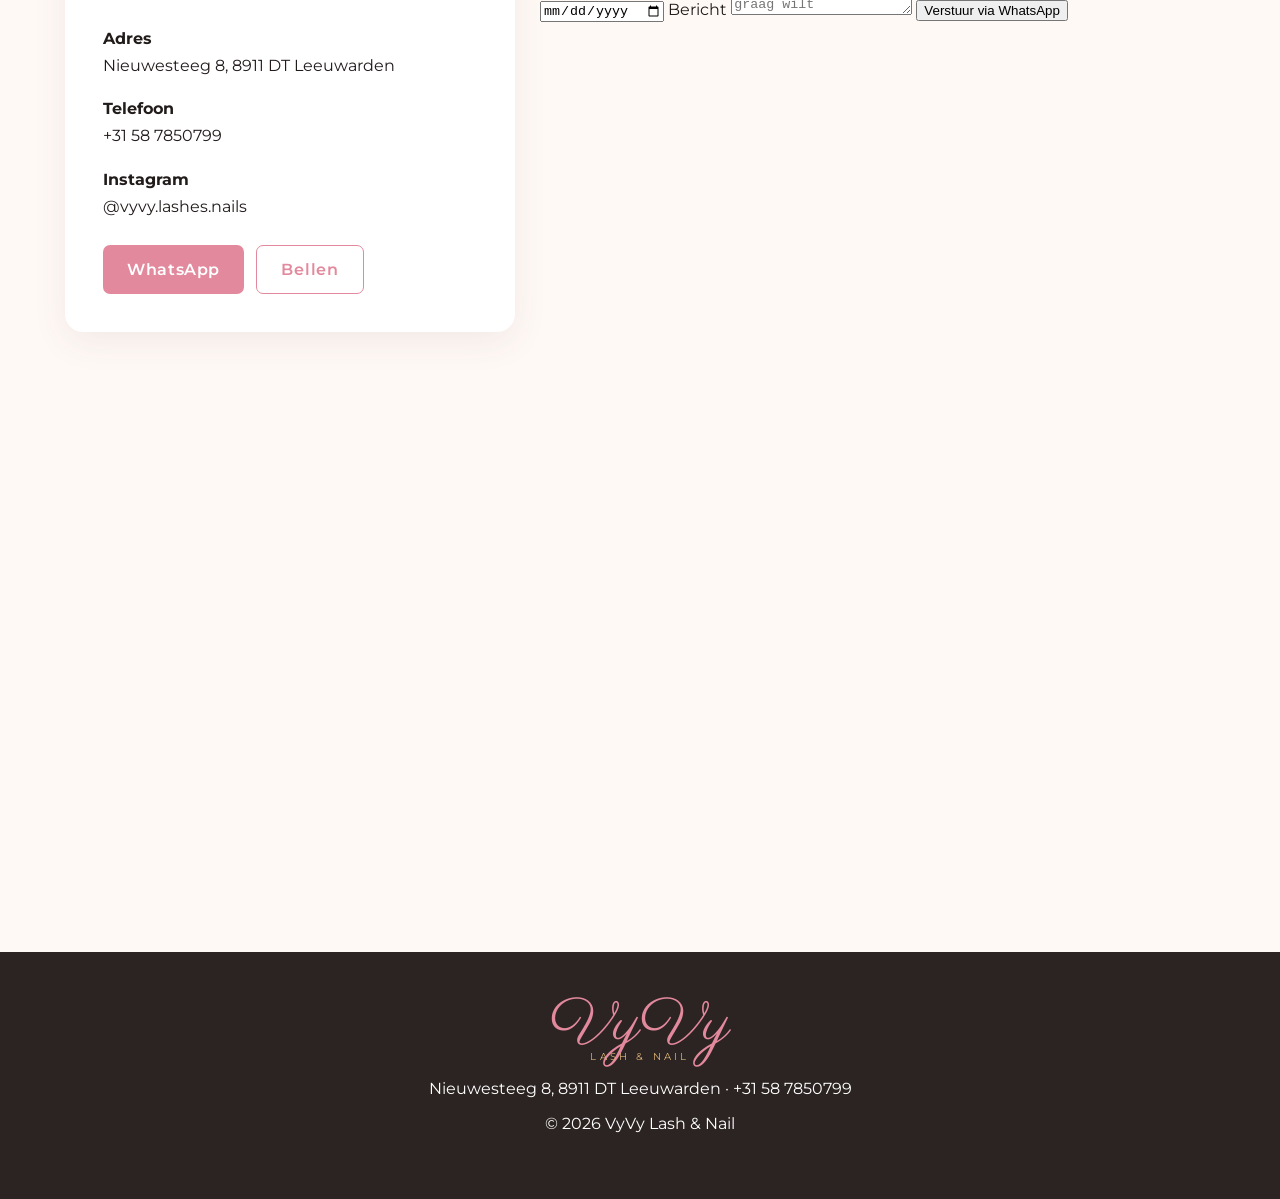
==== commit d873a332: "Implement booking form in index.html Added a booking form with fields for name, service, date, and m" ====
--- a/index.html
+++ b/index.html
@@ -30,7 +30,7 @@
     <a class="hot nav-contact" href="#contact" aria-label="Contact"></a>
     <a class="hot book-top" href="#" data-booking-link target="_blank" aria-label="Boek nu"></a>
     <a class="hot book-main" href="#" data-booking-link target="_blank" aria-label="Boek afspraak"></a>
-    <a class="hot whatsapp-main" href="#" data-whatsapp-link target="_blank" aria-label="WhatsApp"></a>
+    <a class="hot whatsapp-main" href="https://wa.me/31645398351" data-whatsapp-link target="_blank" aria-label="WhatsApp"></a>
     <a class="scroll-down" href="#services" aria-label="Verder naar beneden">⌄</a>
   </section>
 
@@ -108,7 +108,33 @@
           <p><strong data-nl="Telefoon" data-en="Phone">Telefoon</strong><br><a href="tel:+31587850799" data-phone-link><span data-phone-display>+31 58 7850799</span></a></p>
           <p><strong>Instagram</strong><br><a href="https://instagram.com/vyvylash.nail" data-instagram-link target="_blank"><span data-instagram>@vyvylash.nail</span></a></p>
           <div class="contact-actions"><a class="pink-btn" href="#" data-booking-link target="_blank">WhatsApp</a><a class="outline-btn" href="tel:+31635669471" data-phone-link data-nl="Bellen" data-en="Call">Bellen</a></div>
-        </div>
+        </div> <div class="booking-card">
+  <h2>Afspraak aanvragen</h2>
+
+  <label for="bookingName">Naam</label>
+  <input id="bookingName" type="text" placeholder="Jouw naam">
+
+  <label for="bookingService">Behandeling</label>
+  <select id="bookingService">
+    <option>Lash extensions</option>
+    <option>Wet look</option>
+    <option>Volume lashes</option>
+    <option>Gel polish</option>
+    <option>BIAB</option>
+    <option>Nail extensions</option>
+    <option>Nail art</option>
+  </select>
+
+  <label for="bookingDate">Gewenste datum</label>
+  <input id="bookingDate" type="date">
+
+  <label for="bookingMessage">Bericht</label>
+  <textarea id="bookingMessage" placeholder="Vertel ons wat je graag wilt"></textarea>
+
+  <button type="button" id="sendBooking">
+    Verstuur via WhatsApp
+  </button>
+</div>
         <iframe title="Kaart VyVy Lash & Nail" loading="lazy" src="https://www.google.com/maps?q=Nieuwesteeg%208%2C%208911DT%20Leeuwarden&output=embed"></iframe>
       </div>
     </section>
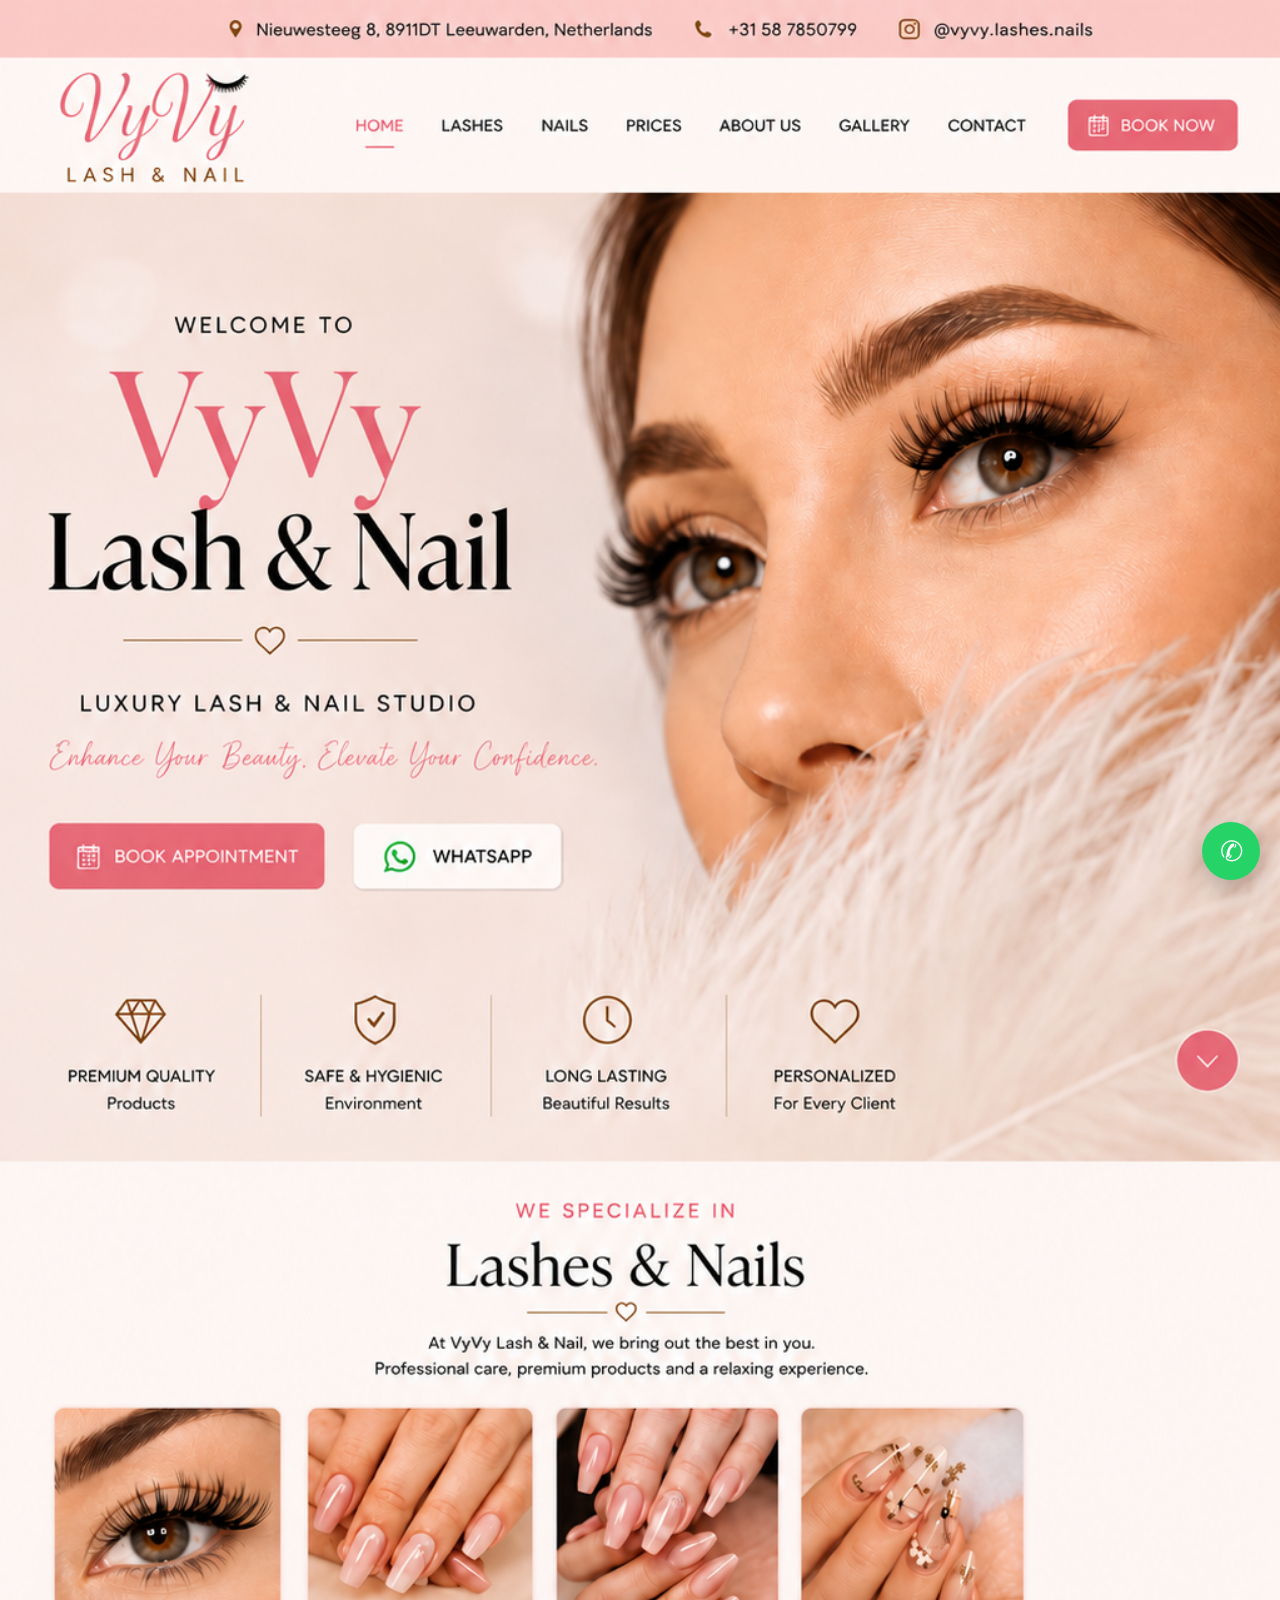
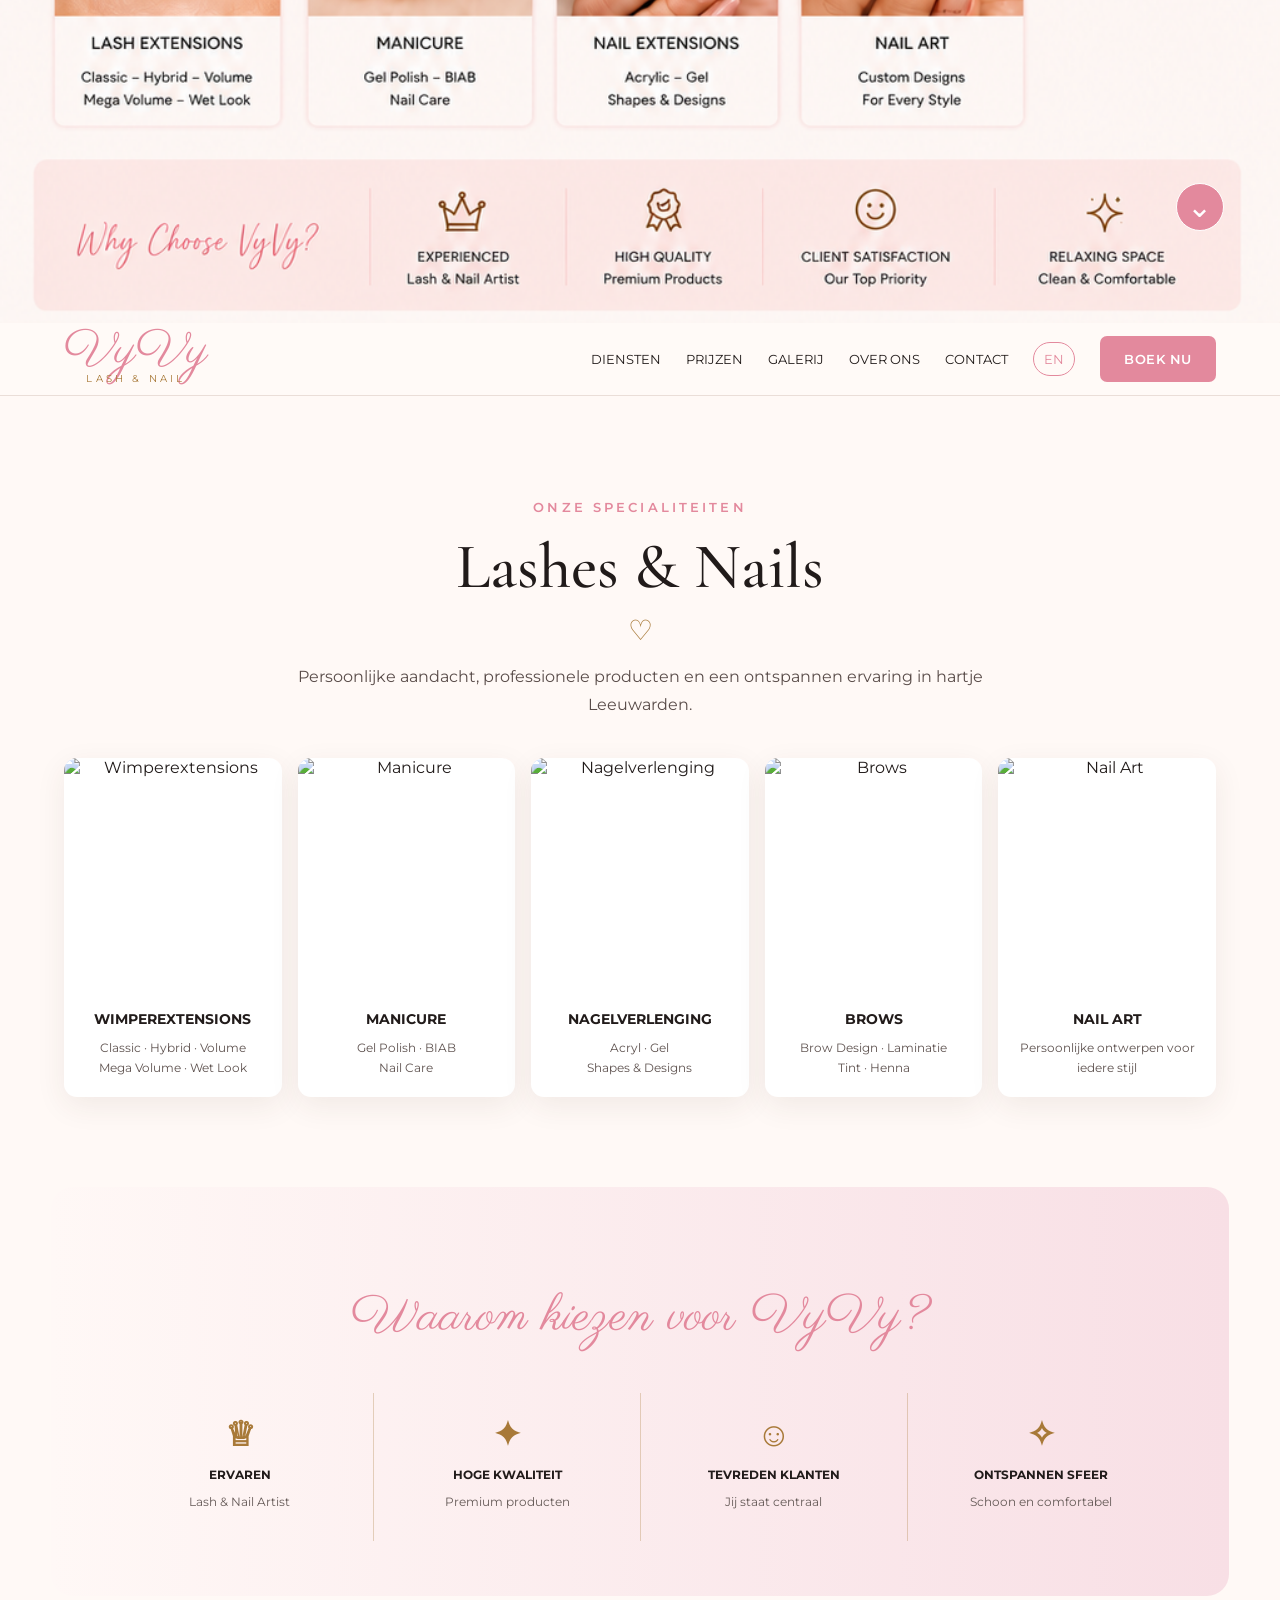
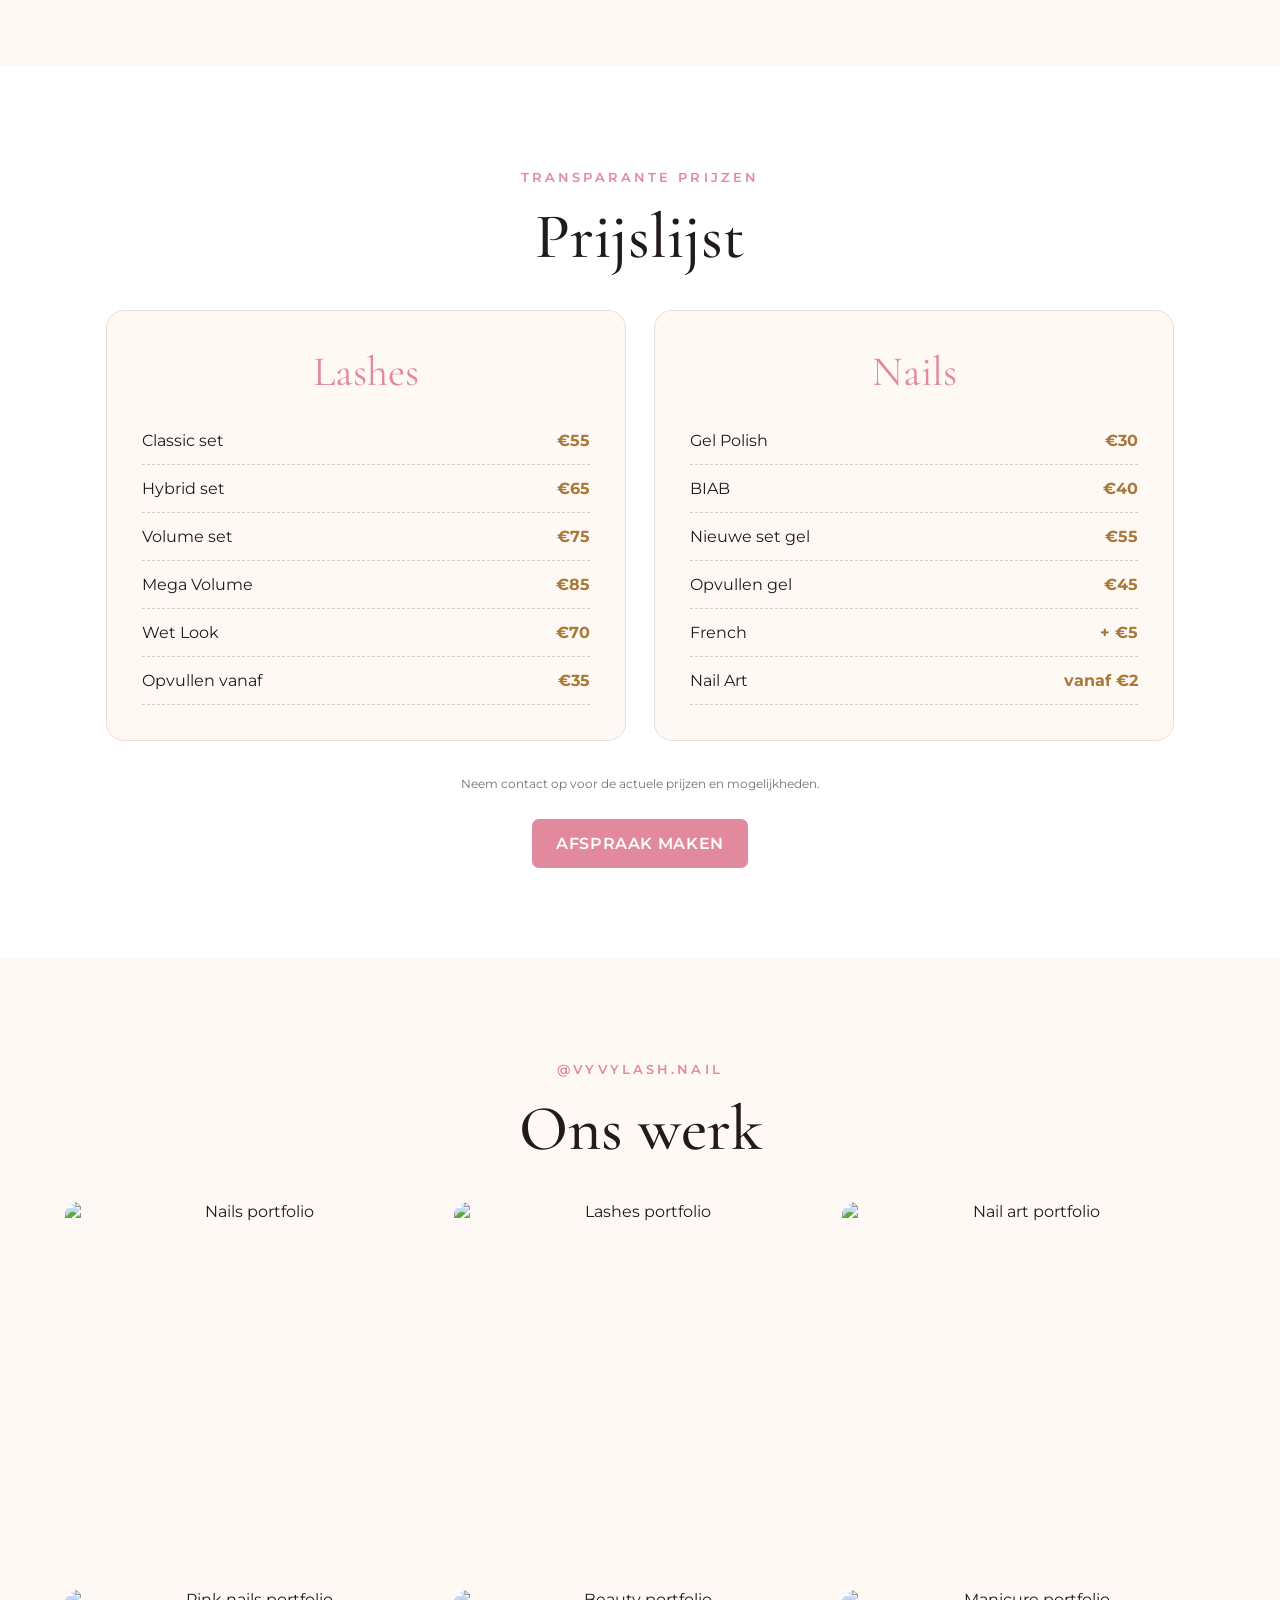
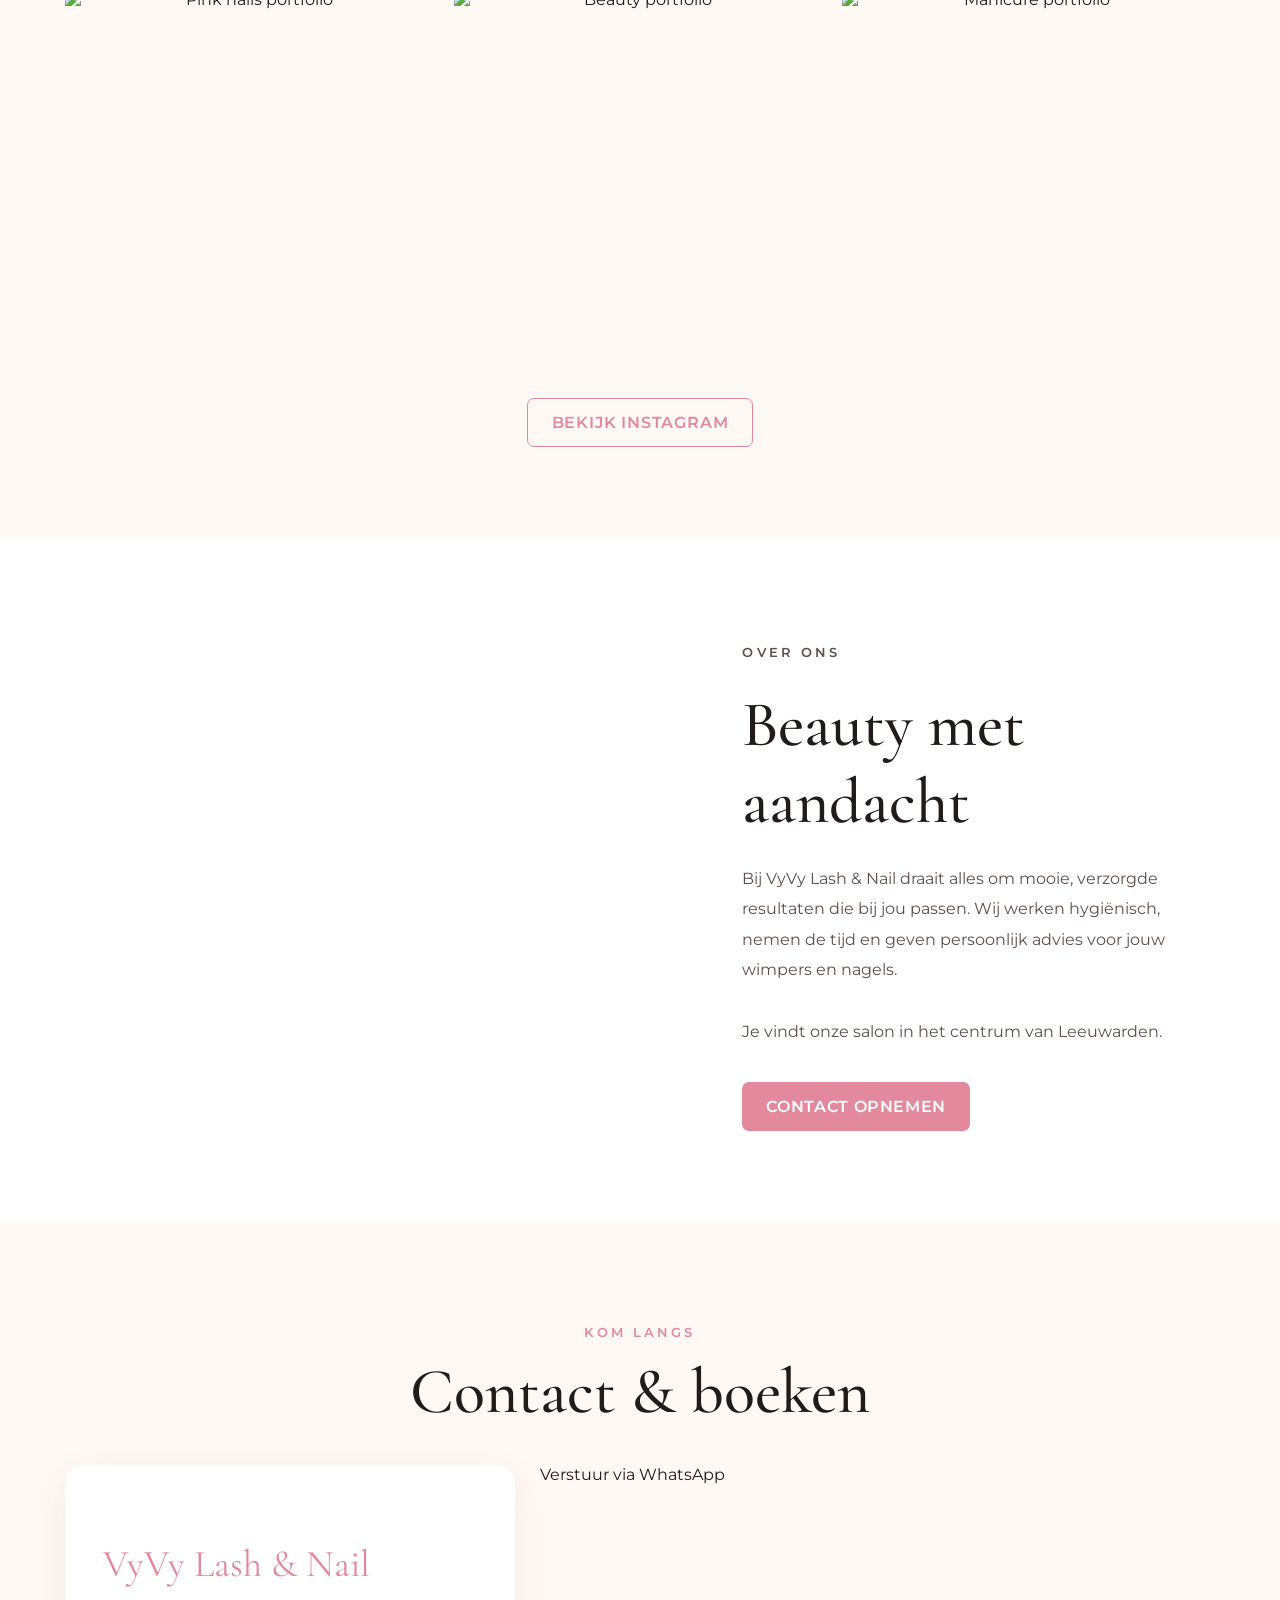
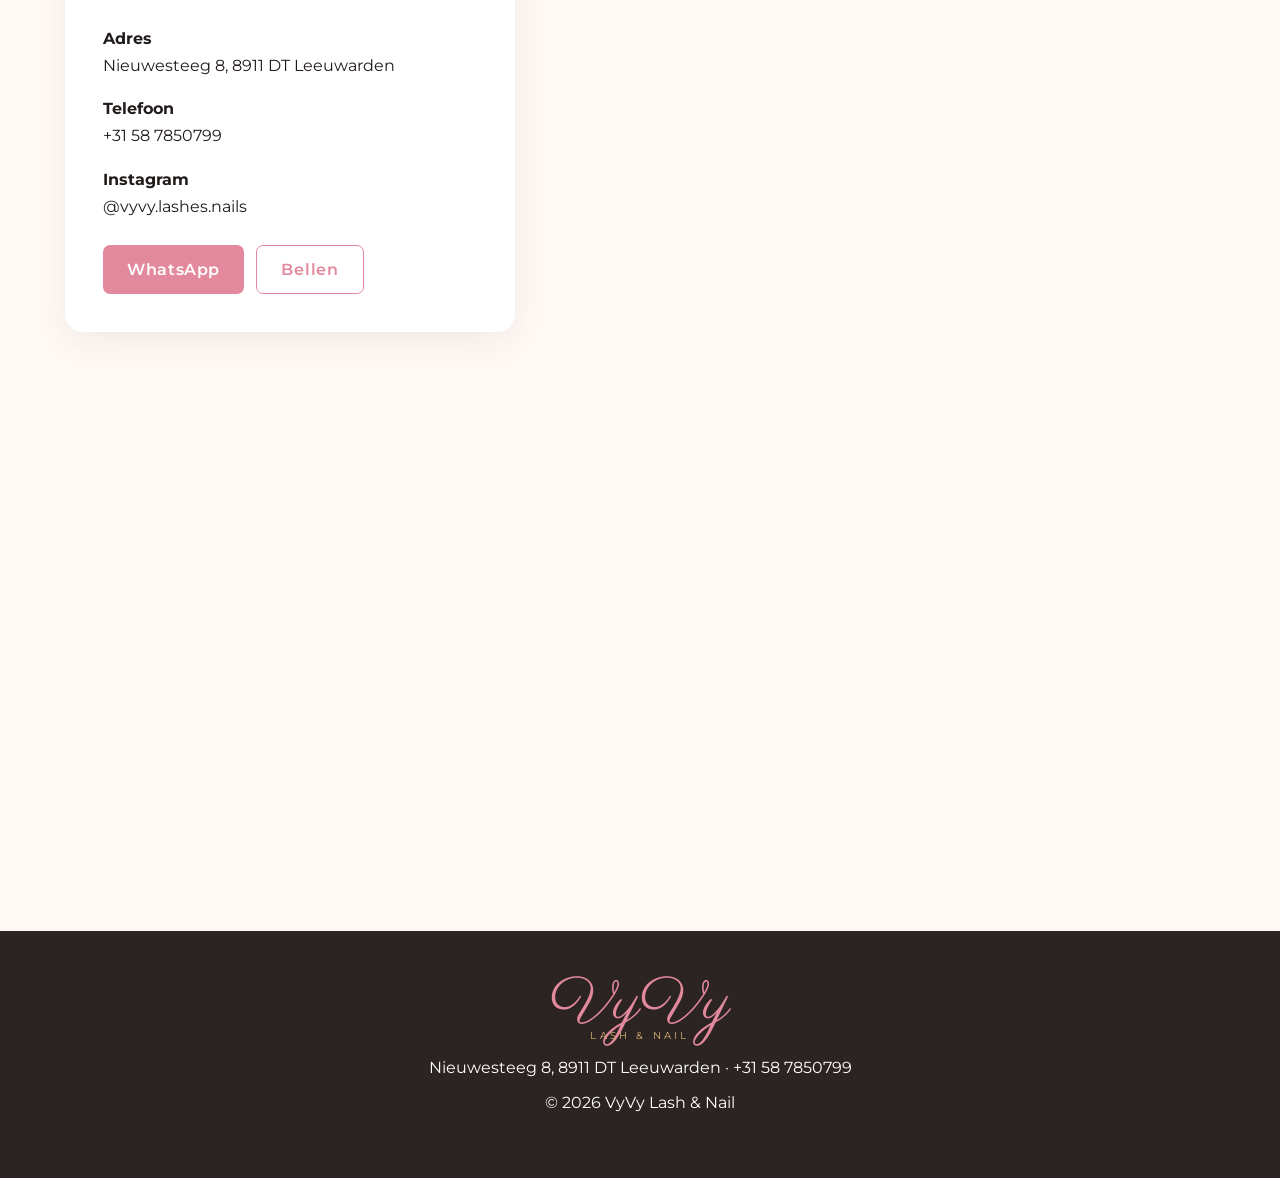
==== commit 16202f20: "Update index.html" ====
--- a/index.html
+++ b/index.html
@@ -108,30 +108,7 @@
           <p><strong data-nl="Telefoon" data-en="Phone">Telefoon</strong><br><a href="tel:+31587850799" data-phone-link><span data-phone-display>+31 58 7850799</span></a></p>
           <p><strong>Instagram</strong><br><a href="https://instagram.com/vyvylash.nail" data-instagram-link target="_blank"><span data-instagram>@vyvylash.nail</span></a></p>
           <div class="contact-actions"><a class="pink-btn" href="#" data-booking-link target="_blank">WhatsApp</a><a class="outline-btn" href="tel:+31635669471" data-phone-link data-nl="Bellen" data-en="Call">Bellen</a></div>
-        </div> <div class="booking-card">
-  <h2>Afspraak aanvragen</h2>
-
-  <label for="bookingName">Naam</label>
-  <input id="bookingName" type="text" placeholder="Jouw naam">
-
-  <label for="bookingService">Behandeling</label>
-  <select id="bookingService">
-    <option>Lash extensions</option>
-    <option>Wet look</option>
-    <option>Volume lashes</option>
-    <option>Gel polish</option>
-    <option>BIAB</option>
-    <option>Nail extensions</option>
-    <option>Nail art</option>
-  </select>
-
-  <label for="bookingDate">Gewenste datum</label>
-  <input id="bookingDate" type="date">
-
-  <label for="bookingMessage">Bericht</label>
-  <textarea id="bookingMessage" placeholder="Vertel ons wat je graag wilt"></textarea>
-
-  <button type="button" id="sendBooking">
+        </div> 
     Verstuur via WhatsApp
   </button>
 </div>
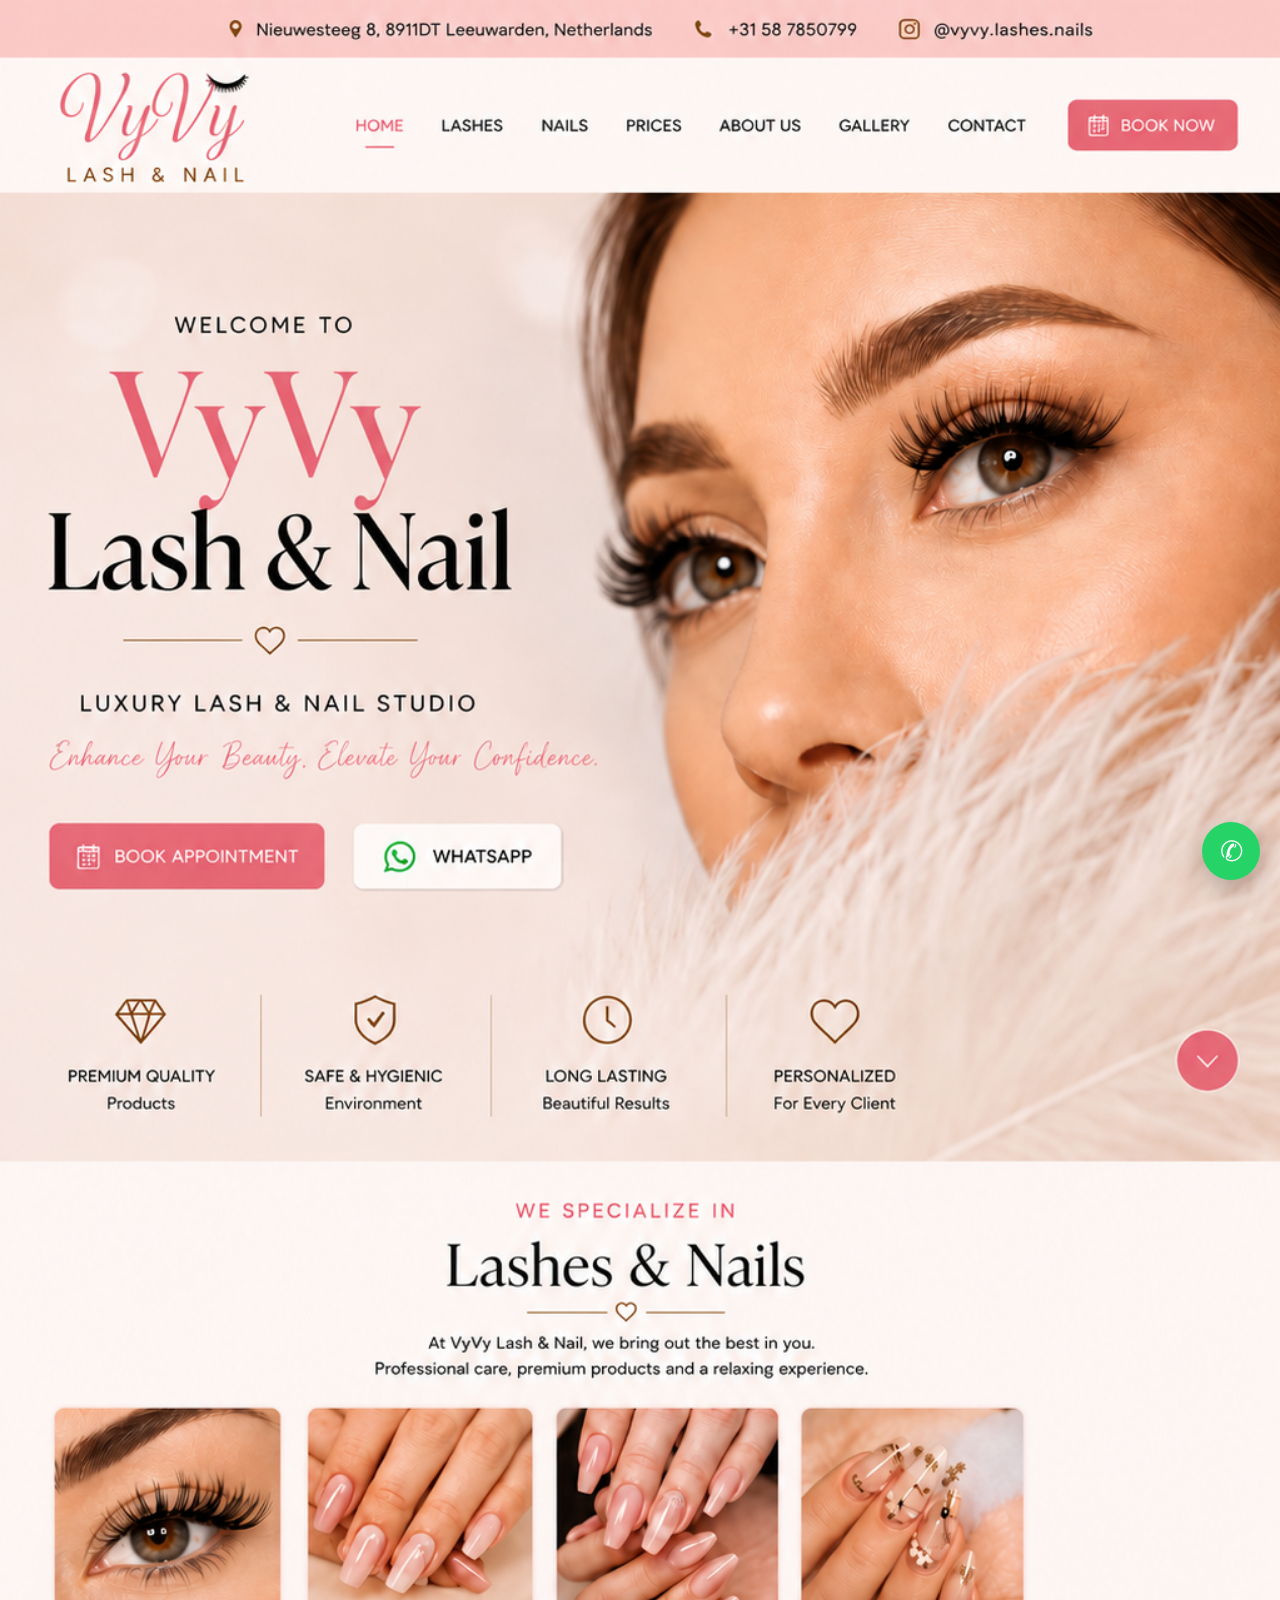
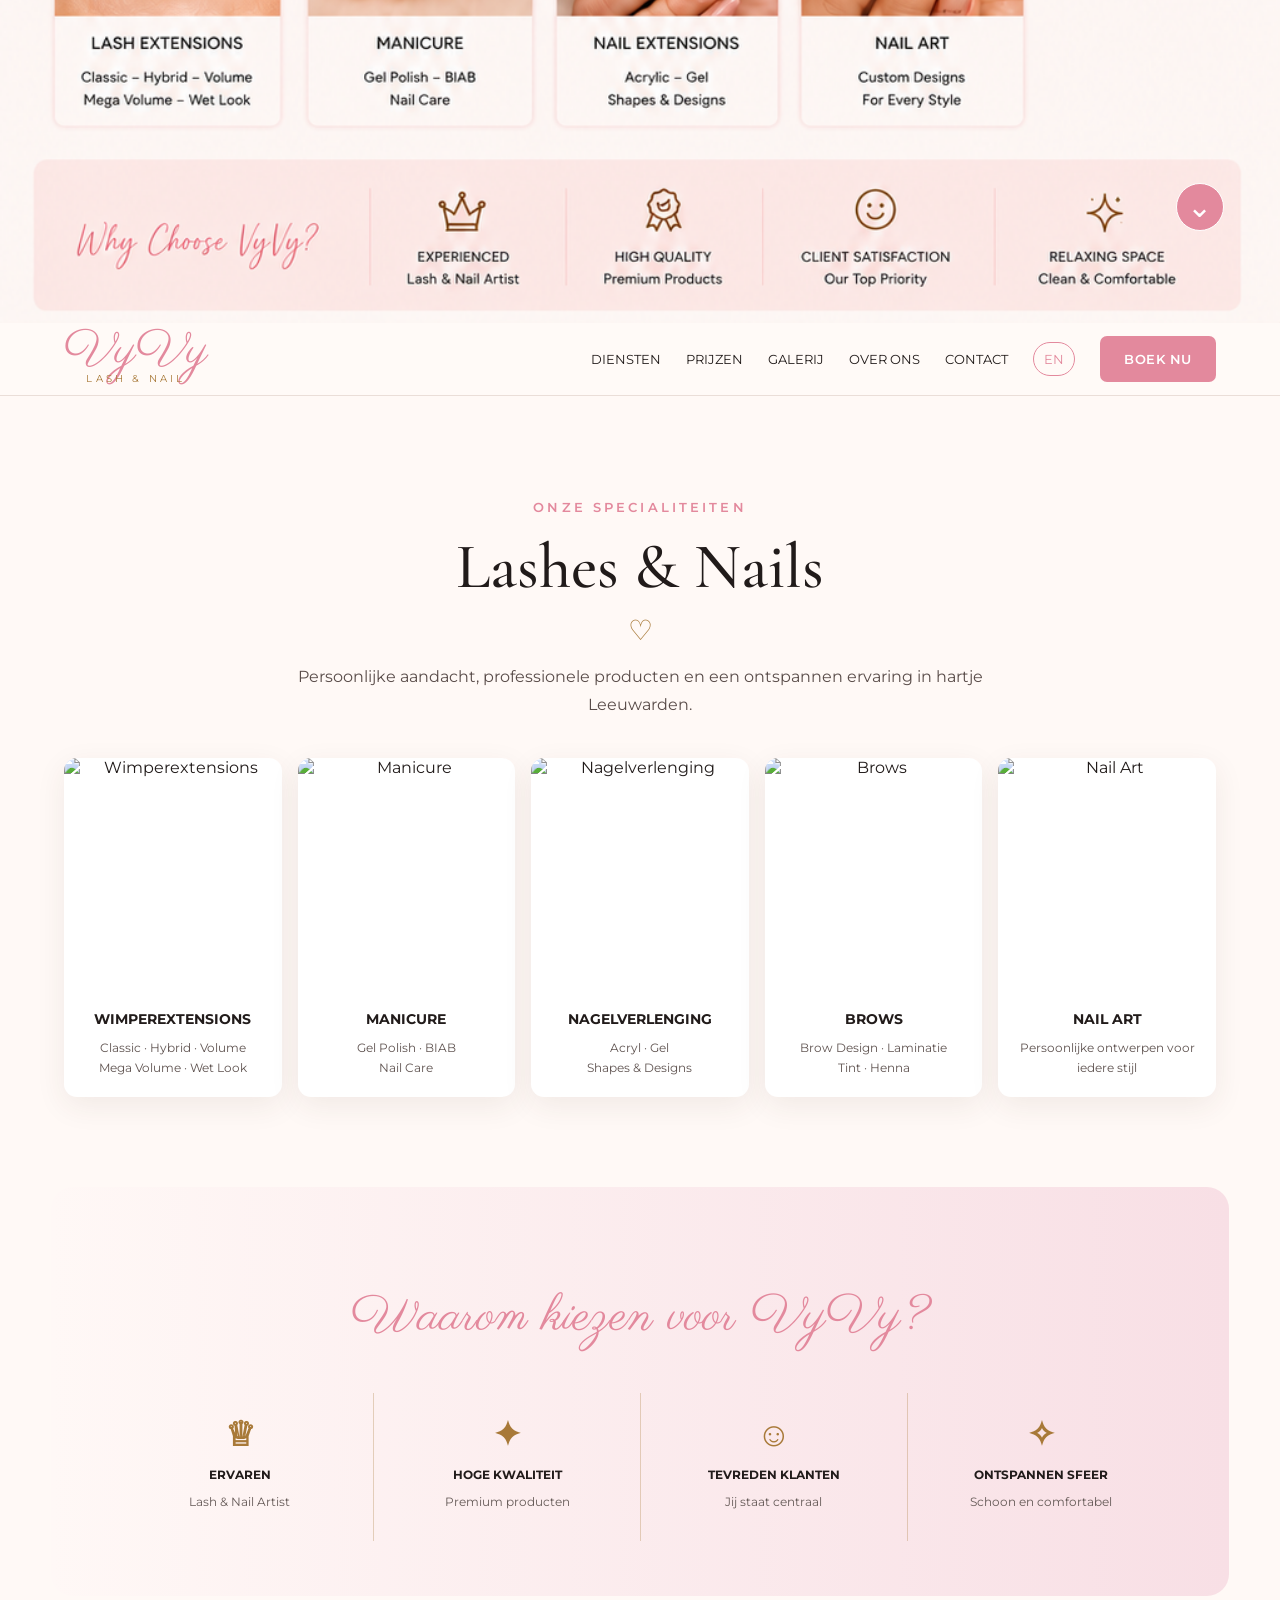
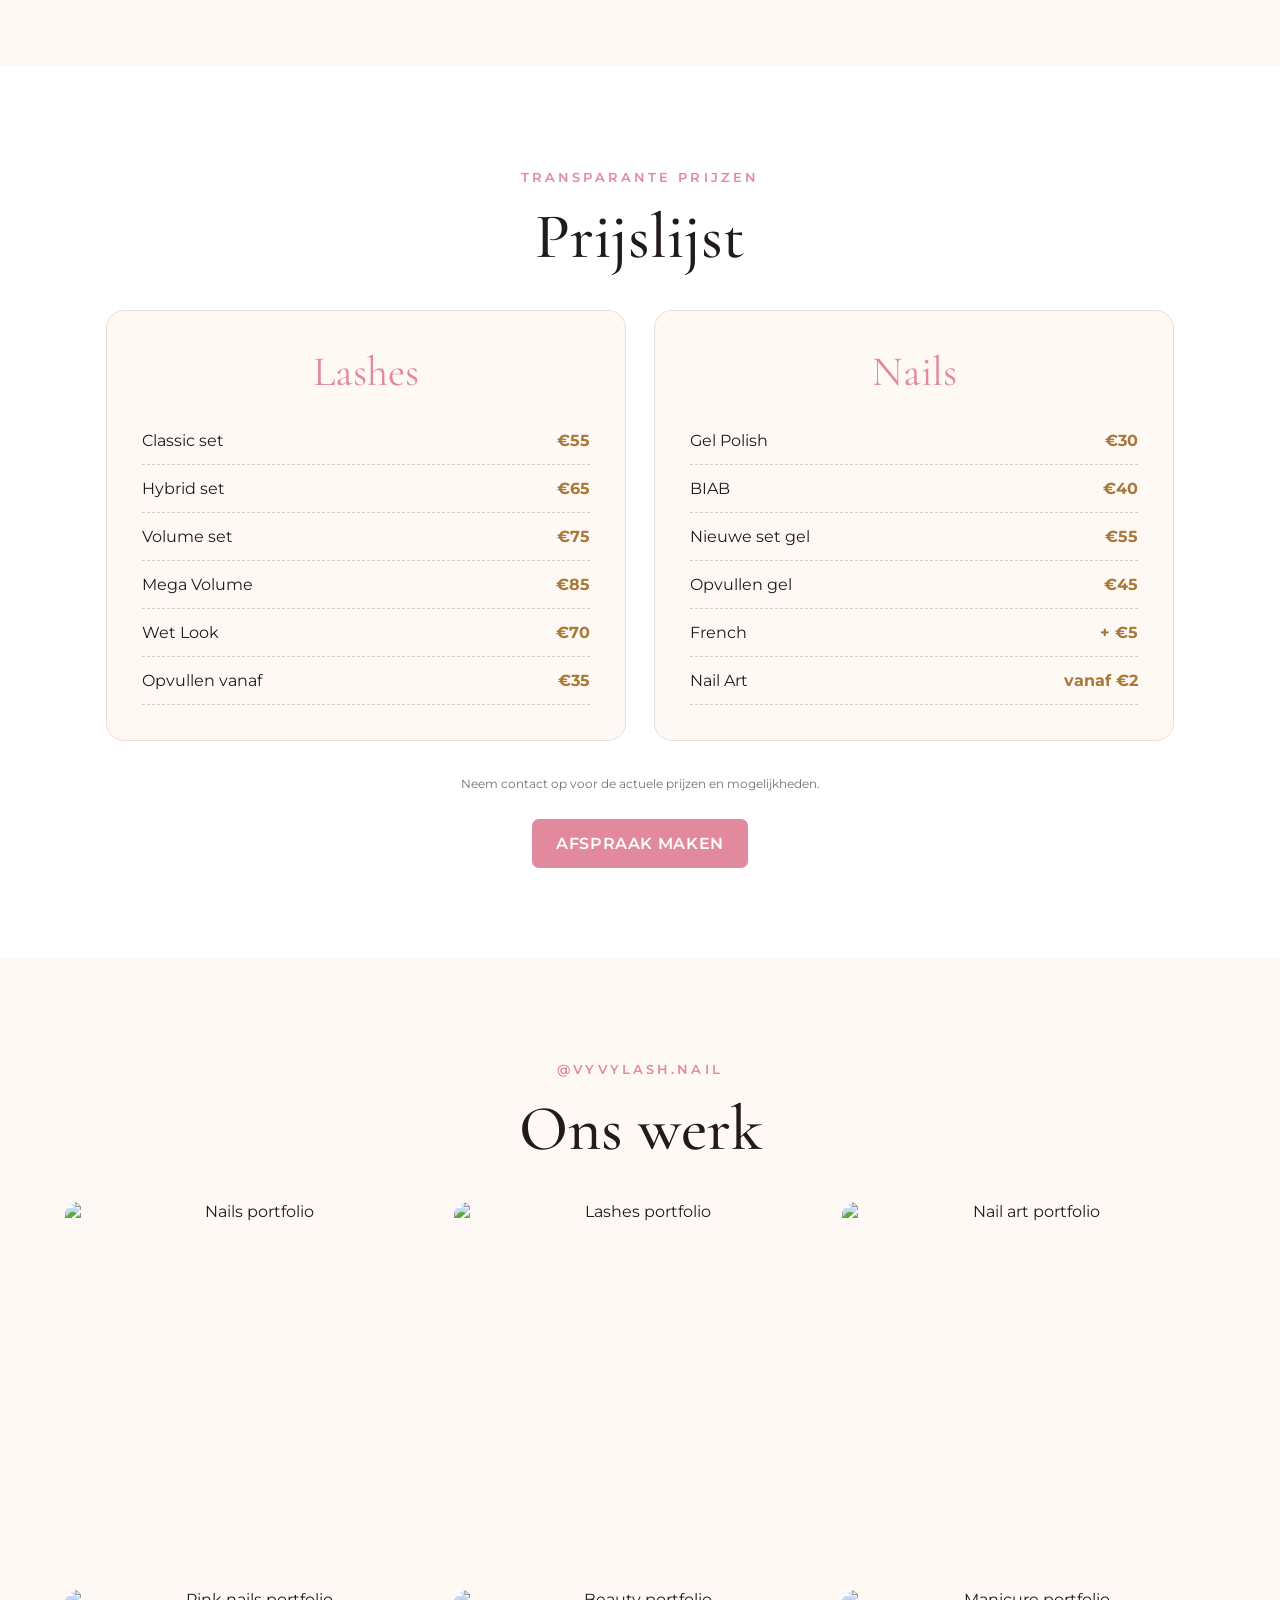
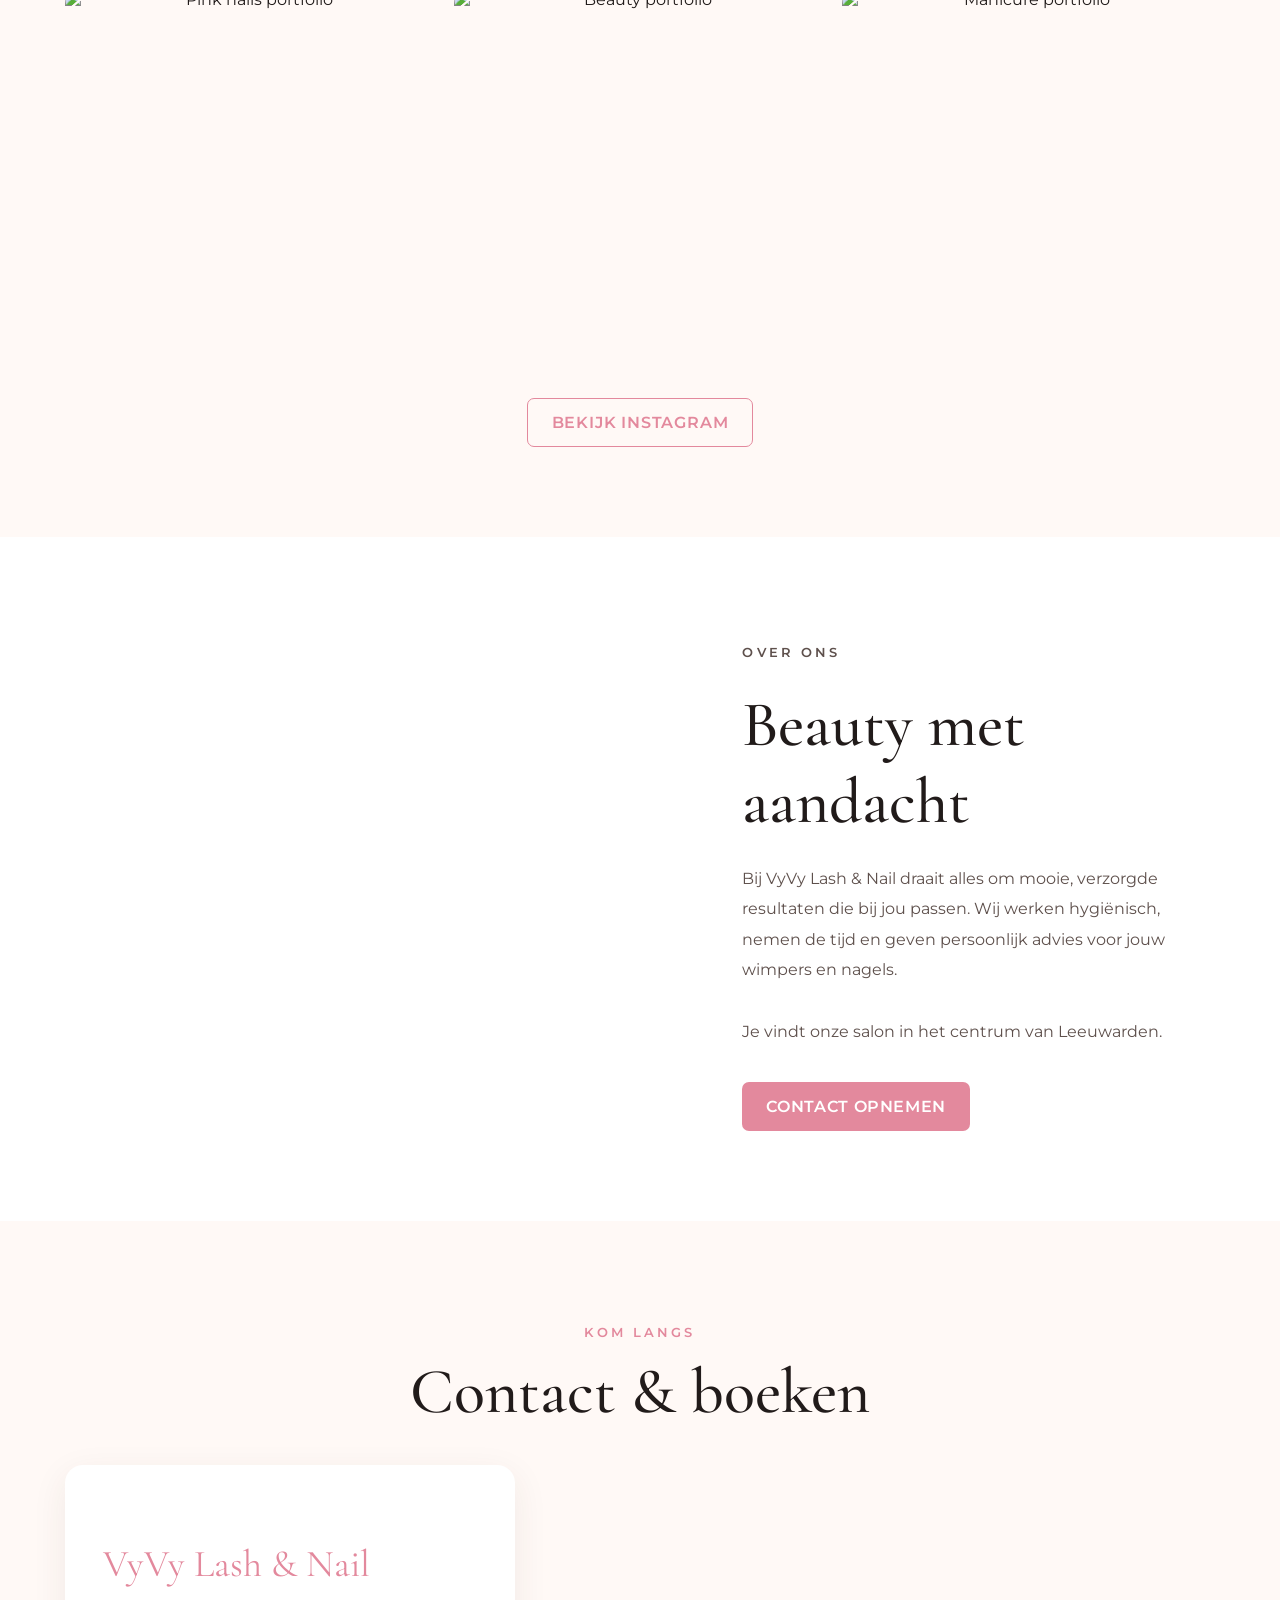
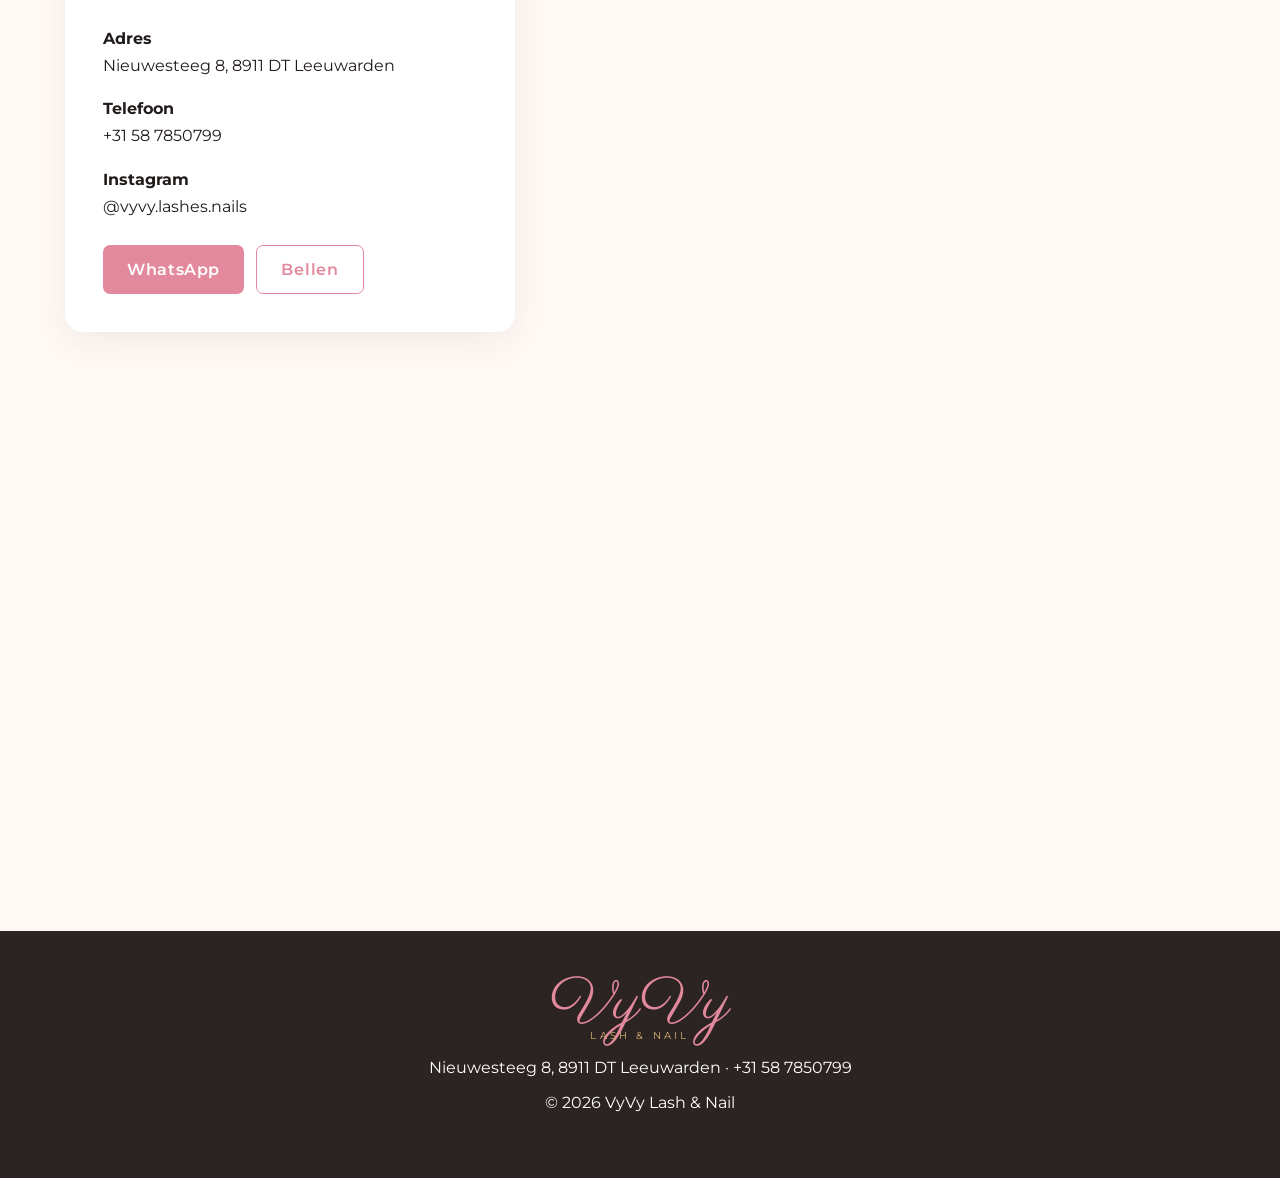
==== commit c0316128: "Remove WhatsApp send button from index.html Removed the 'Verstuur via WhatsApp' button from the cont" ====
--- a/index.html
+++ b/index.html
@@ -109,7 +109,6 @@
           <p><strong>Instagram</strong><br><a href="https://instagram.com/vyvylash.nail" data-instagram-link target="_blank"><span data-instagram>@vyvylash.nail</span></a></p>
           <div class="contact-actions"><a class="pink-btn" href="#" data-booking-link target="_blank">WhatsApp</a><a class="outline-btn" href="tel:+31635669471" data-phone-link data-nl="Bellen" data-en="Call">Bellen</a></div>
         </div> 
-    Verstuur via WhatsApp
   </button>
 </div>
         <iframe title="Kaart VyVy Lash & Nail" loading="lazy" src="https://www.google.com/maps?q=Nieuwesteeg%208%2C%208911DT%20Leeuwarden&output=embed"></iframe>
